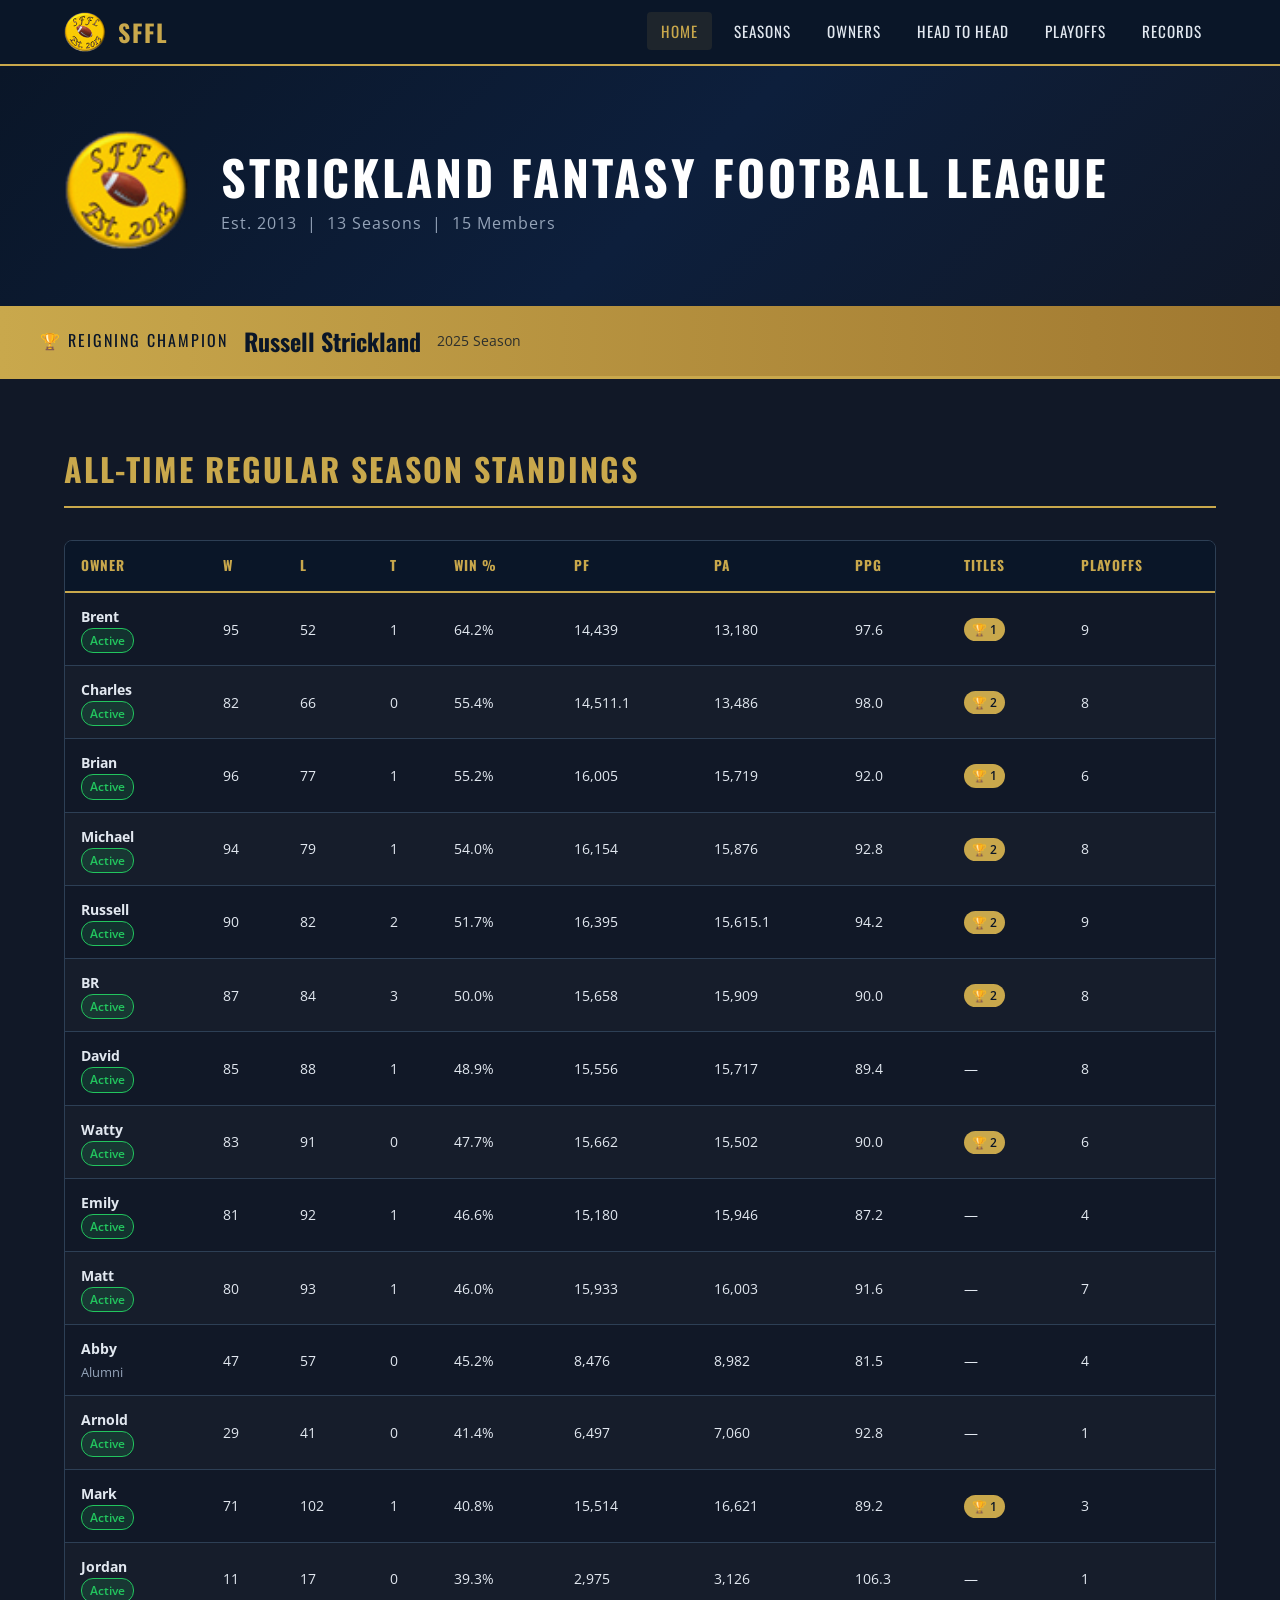
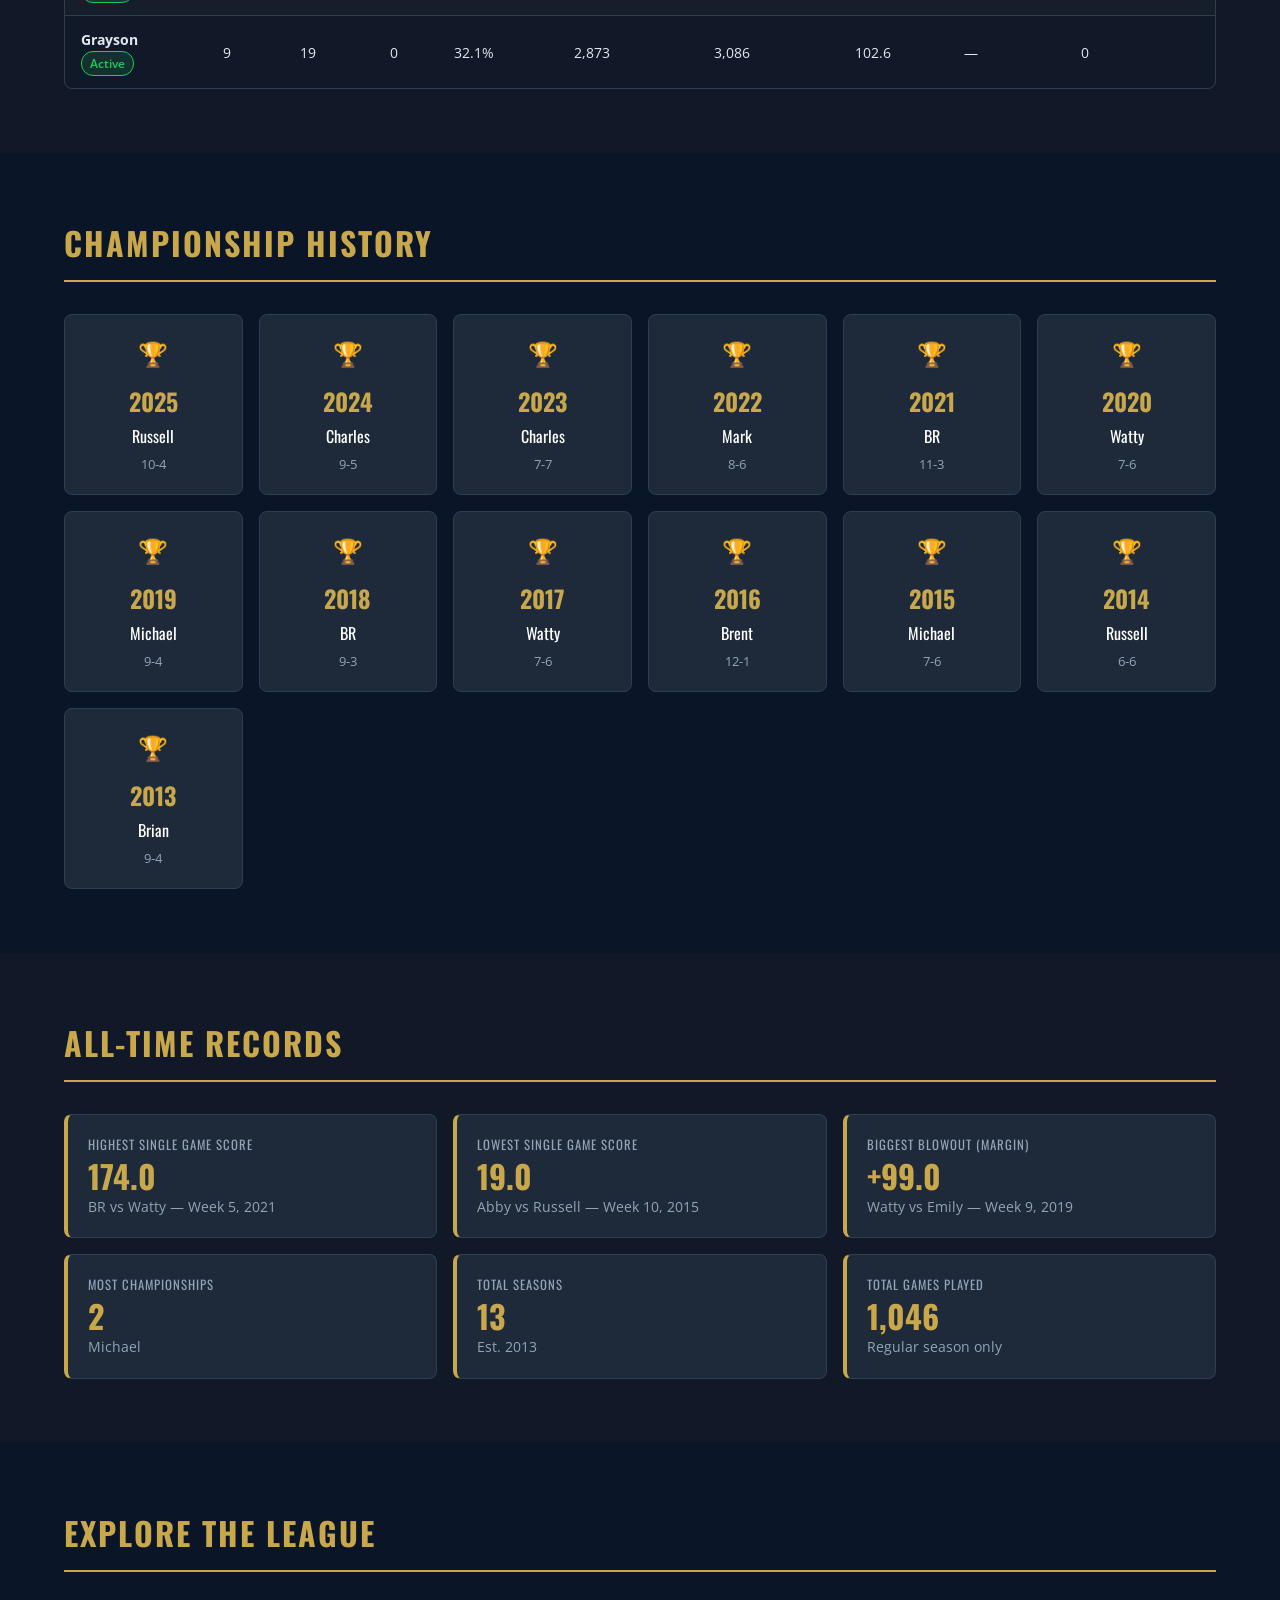
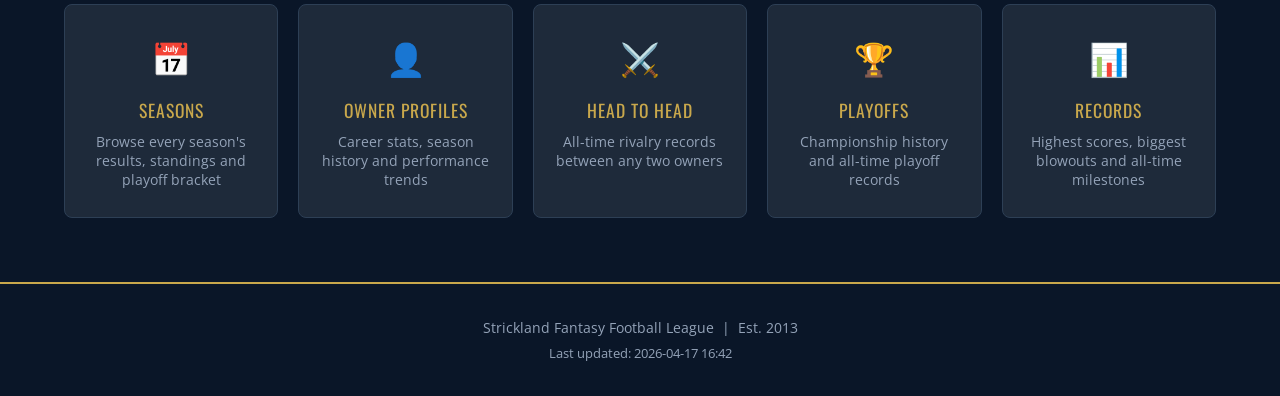
==== index.html @ 523ac40e "Add homepage HTML, CSS and JavaScript" ====
<!DOCTYPE html>
<html lang="en">
<head>
  <meta charset="UTF-8" />
  <meta name="viewport" content="width=device-width, initial-scale=1.0" />
  <title>SFFL | Strickland Fantasy Football League</title>
  <link rel="stylesheet" href="assets/css/style.css" />
  <link href="https://fonts.googleapis.com/css2?family=Oswald:wght@400;500;600;700&family=Open+Sans:wght@400;600&display=swap" rel="stylesheet" />
</head>
<body>

  <!-- NAVIGATION -->
  <nav class="navbar">
    <div class="nav-container">
      <div class="nav-brand">
        <img src="assets/logo.png" alt="SFFL Logo" class="nav-logo" />
        <span class="nav-title">SFFL</span>
      </div>
      <ul class="nav-links">
        <li><a href="index.html" class="active">Home</a></li>
        <li><a href="seasons.html">Seasons</a></li>
        <li><a href="owners.html">Owners</a></li>
        <li><a href="head-to-head.html">Head to Head</a></li>
        <li><a href="playoffs.html">Playoffs</a></li>
        <li><a href="records.html">Records</a></li>
      </ul>
    </div>
  </nav>

  <!-- HERO -->
  <section class="hero">
    <div class="hero-container">
      <div class="hero-logo">
        <img src="assets/logo.png" alt="SFFL Logo" />
      </div>
      <div class="hero-text">
        <h1>Strickland Fantasy Football League</h1>
        <p class="hero-subtitle">Est. 2013 &nbsp;|&nbsp; 13 Seasons &nbsp;|&nbsp; 15 Members</p>
      </div>
    </div>
    <div class="champion-banner">
      <div class="champion-inner">
        <span class="champion-label">🏆 Reigning Champion</span>
        <span class="champion-name">Russell Strickland</span>
        <span class="champion-season">2025 Season</span>
      </div>
    </div>
  </section>

  <!-- ALL TIME STANDINGS -->
  <section class="section">
    <div class="container">
      <h2 class="section-title">All-Time Regular Season Standings</h2>
      <div class="table-wrapper">
        <table class="data-table" id="standings-table">
          <thead>
            <tr>
              <th>Owner</th>
              <th>W</th>
              <th>L</th>
              <th>T</th>
              <th>Win %</th>
              <th>PF</th>
              <th>PA</th>
              <th>PPG</th>
              <th>Titles</th>
              <th>Playoffs</th>
            </tr>
          </thead>
          <tbody id="standings-body">
            <!-- Filled by JavaScript -->
          </tbody>
        </table>
      </div>
    </div>
  </section>

  <!-- CHAMPIONSHIP HISTORY -->
  <section class="section section-dark">
    <div class="container">
      <h2 class="section-title">Championship History</h2>
      <div class="championship-grid" id="championship-grid">
        <!-- Filled by JavaScript -->
      </div>
    </div>
  </section>

  <!-- ALL TIME RECORDS -->
  <section class="section">
    <div class="container">
      <h2 class="section-title">All-Time Records</h2>
      <div class="records-strip" id="records-strip">
        <!-- Filled by JavaScript -->
      </div>
    </div>
  </section>

  <!-- NAV CARDS -->
  <section class="section section-dark">
    <div class="container">
      <h2 class="section-title">Explore the League</h2>
      <div class="nav-cards">
        <a href="seasons.html" class="nav-card">
          <div class="nav-card-icon">📅</div>
          <div class="nav-card-title">Seasons</div>
          <div class="nav-card-desc">Browse every season's results, standings and playoff bracket</div>
        </a>
        <a href="owners.html" class="nav-card">
          <div class="nav-card-icon">👤</div>
          <div class="nav-card-title">Owner Profiles</div>
          <div class="nav-card-desc">Career stats, season history and performance trends</div>
        </a>
        <a href="head-to-head.html" class="nav-card">
          <div class="nav-card-icon">⚔️</div>
          <div class="nav-card-title">Head to Head</div>
          <div class="nav-card-desc">All-time rivalry records between any two owners</div>
        </a>
        <a href="playoffs.html" class="nav-card">
          <div class="nav-card-icon">🏆</div>
          <div class="nav-card-title">Playoffs</div>
          <div class="nav-card-desc">Championship history and all-time playoff records</div>
        </a>
        <a href="records.html" class="nav-card">
          <div class="nav-card-icon">📊</div>
          <div class="nav-card-title">Records</div>
          <div class="nav-card-desc">Highest scores, biggest blowouts and all-time milestones</div>
        </a>
      </div>
    </div>
  </section>

  <!-- FOOTER -->
  <footer class="footer">
    <div class="container">
      <p>Strickland Fantasy Football League &nbsp;|&nbsp; Est. 2013</p>
      <p class="footer-sub">Last updated: <span id="last-updated"></span></p>
    </div>
  </footer>

  <script src="assets/js/data.js"></script>
  <script src="assets/js/index.js"></script>

</body>
</html>
---- assets/css/style.css ----
/* ============================================================
   SFFL - Main Stylesheet
   ============================================================ */

/* RESET & BASE */
* {
  margin: 0;
  padding: 0;
  box-sizing: border-box;
}

:root {
  --primary: #0a1628;
  --secondary: #c9a84c;
  --accent: #ffffff;
  --background: #111827;
  --card: #1e2a3a;
  --text: #e2e8f0;
  --text-muted: #94a3b8;
  --border: #2d3f55;
  --success: #22c55e;
  --danger: #ef4444;
}

html {
  scroll-behavior: smooth;
}

body {
  background-color: var(--background);
  color: var(--text);
  font-family: 'Open Sans', sans-serif;
  font-size: 16px;
  line-height: 1.6;
}

h1, h2, h3, h4 {
  font-family: 'Oswald', sans-serif;
  letter-spacing: 0.5px;
}

a {
  color: var(--secondary);
  text-decoration: none;
  transition: color 0.2s;
}

a:hover {
  color: var(--accent);
}

/* ============================================================
   LAYOUT
   ============================================================ */

.container {
  max-width: 1200px;
  margin: 0 auto;
  padding: 0 24px;
}

.section {
  padding: 64px 0;
}

.section-dark {
  background-color: var(--primary);
}

.section-title {
  font-size: 2rem;
  color: var(--secondary);
  text-transform: uppercase;
  letter-spacing: 2px;
  margin-bottom: 32px;
  padding-bottom: 12px;
  border-bottom: 2px solid var(--secondary);
}

/* ============================================================
   NAVBAR
   ============================================================ */

.navbar {
  background-color: var(--primary);
  border-bottom: 2px solid var(--secondary);
  position: sticky;
  top: 0;
  z-index: 100;
}

.nav-container {
  max-width: 1200px;
  margin: 0 auto;
  padding: 0 24px;
  display: flex;
  align-items: center;
  justify-content: space-between;
  height: 64px;
}

.nav-brand {
  display: flex;
  align-items: center;
  gap: 12px;
}

.nav-logo {
  height: 40px;
  width: auto;
}

.nav-title {
  font-family: 'Oswald', sans-serif;
  font-size: 1.5rem;
  font-weight: 700;
  color: var(--secondary);
  letter-spacing: 2px;
}

.nav-links {
  display: flex;
  list-style: none;
  gap: 8px;
}

.nav-links a {
  color: var(--text);
  font-family: 'Oswald', sans-serif;
  font-size: 0.95rem;
  letter-spacing: 1px;
  text-transform: uppercase;
  padding: 8px 14px;
  border-radius: 4px;
  transition: all 0.2s;
}

.nav-links a:hover,
.nav-links a.active {
  color: var(--secondary);
  background-color: rgba(201, 168, 76, 0.1);
}

/* ============================================================
   HERO
   ============================================================ */

.hero {
  background: linear-gradient(135deg, var(--primary) 0%, #0d1f3c 50%, #111827 100%);
  border-bottom: 3px solid var(--secondary);
  padding: 64px 0 0 0;
}

.hero-container {
  max-width: 1200px;
  margin: 0 auto;
  padding: 0 24px 48px;
  display: flex;
  align-items: center;
  gap: 32px;
}

.hero-logo img {
  height: 120px;
  width: auto;
}

.hero-text h1 {
  font-size: 3rem;
  color: var(--accent);
  text-transform: uppercase;
  letter-spacing: 3px;
  line-height: 1.1;
}

.hero-subtitle {
  color: var(--text-muted);
  font-size: 1rem;
  margin-top: 8px;
  letter-spacing: 1px;
}

.champion-banner {
  background: linear-gradient(90deg, var(--secondary) 0%, #a07830 100%);
  padding: 16px 24px;
}

.champion-inner {
  max-width: 1200px;
  margin: 0 auto;
  display: flex;
  align-items: center;
  gap: 16px;
}

.champion-label {
  font-family: 'Oswald', sans-serif;
  font-size: 1rem;
  color: var(--primary);
  text-transform: uppercase;
  letter-spacing: 2px;
}

.champion-name {
  font-family: 'Oswald', sans-serif;
  font-size: 1.5rem;
  font-weight: 700;
  color: var(--primary);
}

.champion-season {
  font-family: 'Open Sans', sans-serif;
  font-size: 0.9rem;
  color: var(--primary);
  opacity: 0.8;
}

/* ============================================================
   TABLES
   ============================================================ */

.table-wrapper {
  overflow-x: auto;
  border-radius: 8px;
  border: 1px solid var(--border);
}

.data-table {
  width: 100%;
  border-collapse: collapse;
  font-size: 0.9rem;
}

.data-table thead {
  background-color: var(--primary);
}

.data-table thead th {
  padding: 14px 16px;
  text-align: left;
  font-family: 'Oswald', sans-serif;
  font-size: 0.85rem;
  text-transform: uppercase;
  letter-spacing: 1px;
  color: var(--secondary);
  border-bottom: 2px solid var(--secondary);
  white-space: nowrap;
}

.data-table tbody tr {
  border-bottom: 1px solid var(--border);
  transition: background-color 0.15s;
}

.data-table tbody tr:hover {
  background-color: rgba(201, 168, 76, 0.05);
}

.data-table tbody tr:last-child {
  border-bottom: none;
}

.data-table tbody td {
  padding: 12px 16px;
  color: var(--text);
}

.data-table tbody tr:nth-child(even) {
  background-color: rgba(255, 255, 255, 0.02);
}

.badge {
  display: inline-block;
  padding: 2px 8px;
  border-radius: 12px;
  font-size: 0.75rem;
  font-weight: 600;
}

.badge-gold {
  background-color: var(--secondary);
  color: var(--primary);
}

.badge-active {
  background-color: rgba(34, 197, 94, 0.15);
  color: #22c55e;
  border: 1px solid #22c55e;
}

/* ============================================================
   CHAMPIONSHIP GRID
   ============================================================ */

.championship-grid {
  display: grid;
  grid-template-columns: repeat(auto-fill, minmax(160px, 1fr));
  gap: 16px;
}

.championship-card {
  background-color: var(--card);
  border: 1px solid var(--border);
  border-radius: 8px;
  padding: 20px 16px;
  text-align: center;
  transition: transform 0.2s, border-color 0.2s;
}

.championship-card:hover {
  transform: translateY(-2px);
  border-color: var(--secondary);
}

.championship-year {
  font-family: 'Oswald', sans-serif;
  font-size: 1.5rem;
  color: var(--secondary);
  font-weight: 700;
}

.championship-winner {
  font-family: 'Oswald', sans-serif;
  font-size: 1rem;
  color: var(--accent);
  margin-top: 4px;
}

.championship-record {
  font-size: 0.8rem;
  color: var(--text-muted);
  margin-top: 4px;
}

.championship-trophy {
  font-size: 1.5rem;
  margin-bottom: 8px;
}

/* ============================================================
   RECORDS STRIP
   ============================================================ */

.records-strip {
  display: grid;
  grid-template-columns: repeat(auto-fill, minmax(280px, 1fr));
  gap: 16px;
}

.record-card {
  background-color: var(--card);
  border: 1px solid var(--border);
  border-left: 4px solid var(--secondary);
  border-radius: 8px;
  padding: 20px;
}

.record-label {
  font-family: 'Oswald', sans-serif;
  font-size: 0.8rem;
  text-transform: uppercase;
  letter-spacing: 1px;
  color: var(--text-muted);
  margin-bottom: 4px;
}

.record-value {
  font-family: 'Oswald', sans-serif;
  font-size: 2rem;
  color: var(--secondary);
  font-weight: 700;
  line-height: 1;
}

.record-detail {
  font-size: 0.85rem;
  color: var(--text-muted);
  margin-top: 4px;
}

/* ============================================================
   NAV CARDS
   ============================================================ */

.nav-cards {
  display: grid;
  grid-template-columns: repeat(auto-fill, minmax(200px, 1fr));
  gap: 20px;
}

.nav-card {
  background-color: var(--card);
  border: 1px solid var(--border);
  border-radius: 8px;
  padding: 28px 20px;
  text-align: center;
  color: var(--text);
  transition: all 0.2s;
  display: block;
}

.nav-card:hover {
  border-color: var(--secondary);
  transform: translateY(-3px);
  background-color: rgba(201, 168, 76, 0.05);
  color: var(--text);
}

.nav-card-icon {
  font-size: 2rem;
  margin-bottom: 12px;
}

.nav-card-title {
  font-family: 'Oswald', sans-serif;
  font-size: 1.1rem;
  text-transform: uppercase;
  letter-spacing: 1px;
  color: var(--secondary);
  margin-bottom: 8px;
}

.nav-card-desc {
  font-size: 0.85rem;
  color: var(--text-muted);
  line-height: 1.4;
}

/* ============================================================
   FOOTER
   ============================================================ */

.footer {
  background-color: var(--primary);
  border-top: 2px solid var(--secondary);
  padding: 32px 0;
  text-align: center;
}

.footer p {
  color: var(--text-muted);
  font-size: 0.9rem;
}

.footer-sub {
  margin-top: 4px;
  font-size: 0.8rem !important;
}

/* ============================================================
   RESPONSIVE
   ============================================================ */
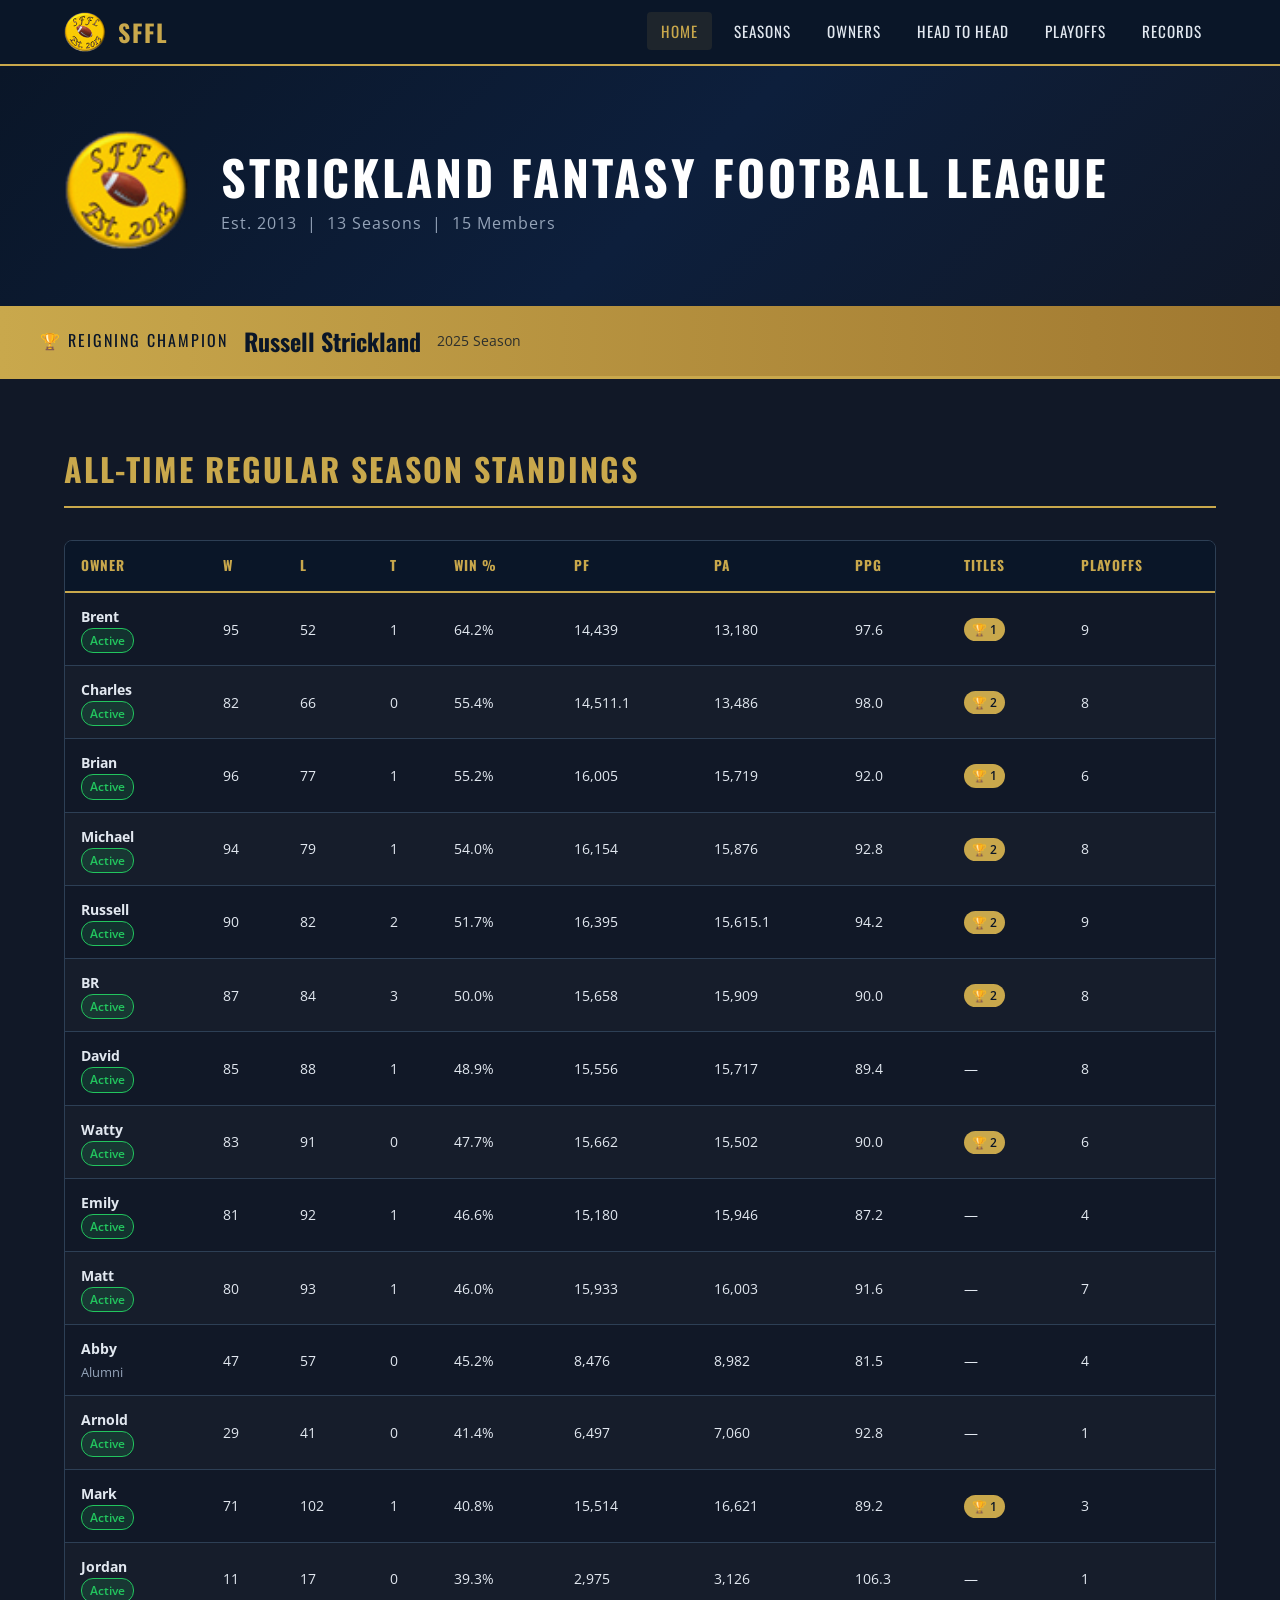
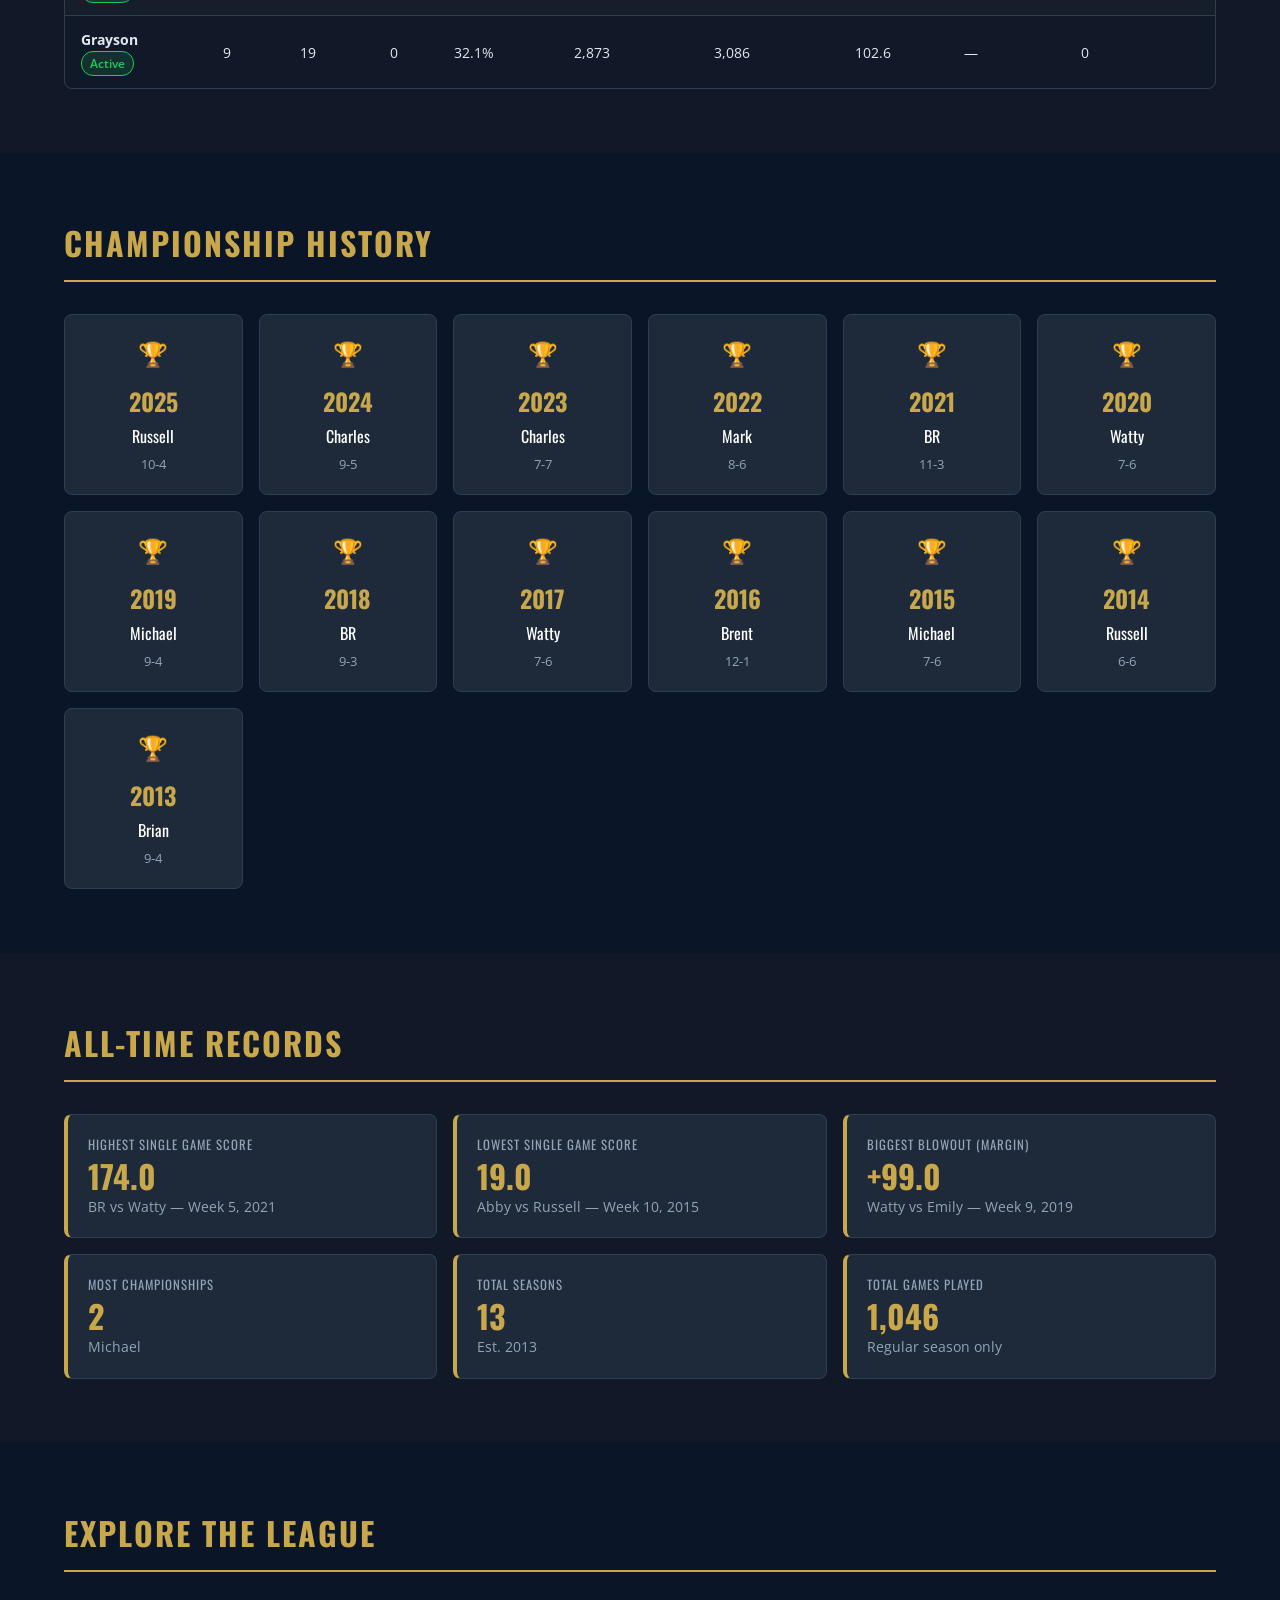
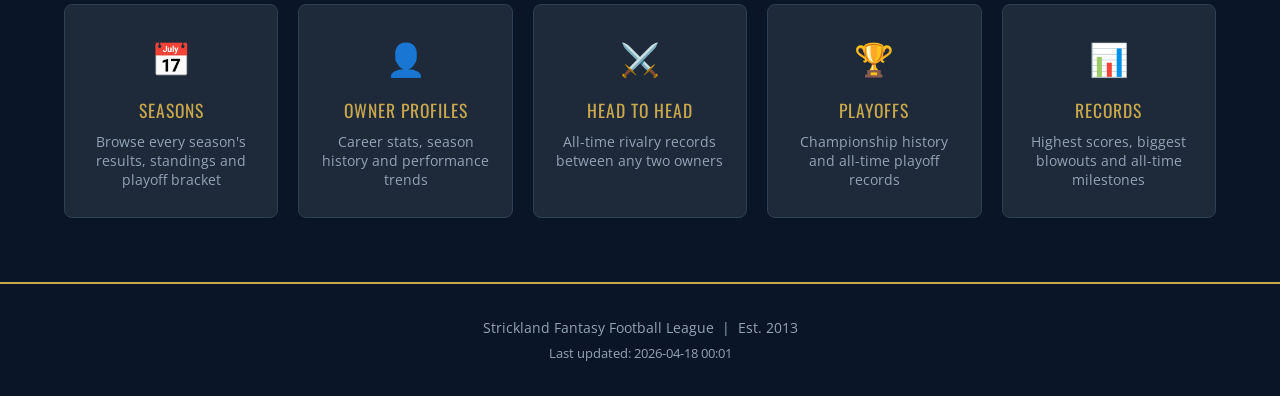
==== commit f346668b: "Complete mobile responsiveness overhaul - Add hamburger menu to all 6 pages (toggles open/closed on " ====
--- a/index.html
+++ b/index.html
@@ -16,7 +16,10 @@
         <img src="assets/logo.png" alt="SFFL Logo" class="nav-logo" />
         <span class="nav-title">SFFL</span>
       </div>
-      <ul class="nav-links">
+      <button class="nav-hamburger" id="nav-hamburger" aria-label="Toggle navigation">
+        <span></span><span></span><span></span>
+      </button>
+      <ul class="nav-links" id="nav-links">
         <li><a href="index.html" class="active">Home</a></li>
         <li><a href="seasons.html">Seasons</a></li>
         <li><a href="owners.html">Owners</a></li>
@@ -139,6 +142,16 @@
 
   <script src="assets/js/data.js"></script>
   <script src="assets/js/index.js"></script>
+  <script>
+    (function() {
+      var btn = document.getElementById('nav-hamburger');
+      var links = document.getElementById('nav-links');
+      btn.addEventListener('click', function() {
+        btn.classList.toggle('open');
+        links.classList.toggle('open');
+      });
+    })();
+  </script>
 
 </body>
 </html>
--- a/assets/css/style.css
+++ b/assets/css/style.css
@@ -448,5 +448,1212 @@
 }
 
 /* ============================================================
-   RESPONSIVE
-   ============================================================ */+   HAMBURGER MENU
+   ============================================================ */
+
+.nav-hamburger {
+  display: none;
+  flex-direction: column;
+  justify-content: center;
+  align-items: center;
+  gap: 5px;
+  cursor: pointer;
+  background: none;
+  border: none;
+  padding: 10px;
+  min-height: 44px;
+  min-width: 44px;
+}
+
+.nav-hamburger span {
+  display: block;
+  width: 22px;
+  height: 2px;
+  background-color: var(--secondary);
+  border-radius: 2px;
+  transition: all 0.3s;
+}
+
+.nav-hamburger.open span:nth-child(1) {
+  transform: translateY(7px) rotate(45deg);
+}
+
+.nav-hamburger.open span:nth-child(2) {
+  opacity: 0;
+}
+
+.nav-hamburger.open span:nth-child(3) {
+  transform: translateY(-7px) rotate(-45deg);
+}
+
+/* ============================================================
+   PAGE HEADER
+   ============================================================ */
+
+.page-header {
+  background: linear-gradient(135deg, var(--primary) 0%, #0d1f3c 100%);
+  border-bottom: 3px solid var(--secondary);
+  padding: 48px 0;
+}
+
+.page-title {
+  font-size: 2.5rem;
+  color: var(--accent);
+  text-transform: uppercase;
+  letter-spacing: 3px;
+}
+
+.page-subtitle {
+  color: var(--text-muted);
+  margin-top: 8px;
+  font-size: 1rem;
+}
+
+.season-selector {
+  margin-top: 24px;
+  display: flex;
+  align-items: center;
+  gap: 16px;
+}
+
+.selector-label {
+  font-family: 'Oswald', sans-serif;
+  font-size: 0.9rem;
+  text-transform: uppercase;
+  letter-spacing: 1px;
+  color: var(--text-muted);
+}
+
+.selector-dropdown {
+  background-color: var(--card);
+  color: var(--text);
+  border: 1px solid var(--border);
+  border-radius: 6px;
+  padding: 10px 16px;
+  font-family: 'Oswald', sans-serif;
+  font-size: 1rem;
+  letter-spacing: 1px;
+  cursor: pointer;
+  outline: none;
+  transition: border-color 0.2s;
+}
+
+.selector-dropdown:hover,
+.selector-dropdown:focus {
+  border-color: var(--secondary);
+}
+
+.selector-small {
+  font-size: 0.9rem;
+  padding: 8px 12px;
+}
+
+.week-selector-row {
+  display: flex;
+  align-items: center;
+  gap: 16px;
+  margin-bottom: 24px;
+}
+
+/* ============================================================
+   SEASON CHAMPION CARD
+   ============================================================ */
+
+.season-champion-card {
+  background: linear-gradient(135deg, var(--card) 0%, #162032 100%);
+  border: 2px solid var(--secondary);
+  border-radius: 12px;
+  padding: 40px;
+  text-align: center;
+}
+
+.season-champion-trophy {
+  font-size: 3rem;
+  margin-bottom: 12px;
+}
+
+.season-champion-label {
+  font-family: 'Oswald', sans-serif;
+  font-size: 0.9rem;
+  text-transform: uppercase;
+  letter-spacing: 2px;
+  color: var(--text-muted);
+}
+
+.season-champion-name {
+  font-family: 'Oswald', sans-serif;
+  font-size: 3rem;
+  color: var(--secondary);
+  font-weight: 700;
+  line-height: 1.1;
+  margin-top: 8px;
+}
+
+.season-champion-record {
+  font-size: 1rem;
+  color: var(--text-muted);
+  margin-top: 8px;
+}
+
+.season-champion-pts {
+  font-family: 'Oswald', sans-serif;
+  font-size: 1.2rem;
+  color: var(--accent);
+  margin-top: 4px;
+}
+
+/* ============================================================
+   PLAYOFF RESULTS
+   ============================================================ */
+
+.playoff-round {
+  margin-bottom: 32px;
+}
+
+.playoff-round-title {
+  font-family: 'Oswald', sans-serif;
+  font-size: 1.2rem;
+  text-transform: uppercase;
+  letter-spacing: 2px;
+  color: var(--secondary);
+  margin-bottom: 16px;
+  padding-bottom: 8px;
+  border-bottom: 1px solid var(--border);
+}
+
+.playoff-matchups {
+  display: grid;
+  grid-template-columns: repeat(auto-fill, minmax(320px, 1fr));
+  gap: 12px;
+}
+
+.playoff-matchup {
+  background-color: var(--card);
+  border: 1px solid var(--border);
+  border-radius: 8px;
+  overflow: hidden;
+}
+
+.playoff-team {
+  display: flex;
+  justify-content: space-between;
+  align-items: center;
+  padding: 12px 16px;
+  border-bottom: 1px solid var(--border);
+}
+
+.playoff-team:last-child {
+  border-bottom: none;
+}
+
+.playoff-team.winner {
+  background-color: rgba(201, 168, 76, 0.08);
+}
+
+.playoff-team-name {
+  font-family: 'Oswald', sans-serif;
+  font-size: 1rem;
+  color: var(--text);
+}
+
+.playoff-team.winner .playoff-team-name {
+  color: var(--secondary);
+}
+
+.playoff-team-score {
+  font-family: 'Oswald', sans-serif;
+  font-size: 1.2rem;
+  font-weight: 700;
+  color: var(--text);
+}
+
+.playoff-team.winner .playoff-team-score {
+  color: var(--secondary);
+}
+
+.playoff-win-badge {
+  font-size: 0.7rem;
+  color: var(--secondary);
+  margin-left: 8px;
+}
+
+/* ============================================================
+   WEEK BY WEEK MATCHUPS
+   ============================================================ */
+
+.matchups-grid {
+  display: grid;
+  grid-template-columns: repeat(auto-fill, minmax(320px, 1fr));
+  gap: 16px;
+}
+
+.matchup-card {
+  background-color: var(--card);
+  border: 1px solid var(--border);
+  border-radius: 8px;
+  overflow: hidden;
+}
+
+.matchup-team {
+  display: flex;
+  justify-content: space-between;
+  align-items: center;
+  padding: 14px 16px;
+  border-bottom: 1px solid var(--border);
+}
+
+.matchup-team:last-child {
+  border-bottom: none;
+}
+
+.matchup-team.winner {
+  background-color: rgba(201, 168, 76, 0.08);
+}
+
+.matchup-team-info {
+  display: flex;
+  flex-direction: column;
+}
+
+.matchup-team-name {
+  font-family: 'Oswald', sans-serif;
+  font-size: 1rem;
+  color: var(--text);
+}
+
+.matchup-team.winner .matchup-team-name {
+  color: var(--secondary);
+}
+
+.matchup-team-record {
+  font-size: 0.75rem;
+  color: var(--text-muted);
+  margin-top: 2px;
+}
+
+.matchup-score {
+  font-family: 'Oswald', sans-serif;
+  font-size: 1.3rem;
+  font-weight: 700;
+  color: var(--text);
+}
+
+.matchup-team.winner .matchup-score {
+  color: var(--secondary);
+}
+
+@media (max-width: 768px) {
+  .matchups-grid {
+    grid-template-columns: 1fr;
+  }
+
+  .playoff-matchups {
+    grid-template-columns: 1fr;
+  }
+
+  .season-champion-name {
+    font-size: 2rem;
+  }
+}
+
+/* ============================================================
+   OWNER CARDS
+   ============================================================ */
+
+.owner-cards-grid {
+  display: grid;
+  grid-template-columns: repeat(auto-fill, minmax(220px, 1fr));
+  gap: 20px;
+}
+
+.owner-card {
+  background-color: var(--card);
+  border: 1px solid var(--border);
+  border-radius: 10px;
+  padding: 24px 20px;
+  text-align: center;
+  cursor: pointer;
+  transition: all 0.2s;
+}
+
+.owner-card:hover {
+  border-color: var(--secondary);
+  transform: translateY(-3px);
+  background-color: rgba(201, 168, 76, 0.05);
+}
+
+.owner-card-initial {
+  width: 56px;
+  height: 56px;
+  border-radius: 50%;
+  background: linear-gradient(135deg, var(--secondary), #a07830);
+  display: flex;
+  align-items: center;
+  justify-content: center;
+  margin: 0 auto 12px;
+  font-family: 'Oswald', sans-serif;
+  font-size: 1.5rem;
+  font-weight: 700;
+  color: var(--primary);
+}
+
+.owner-card-name {
+  font-family: 'Oswald', sans-serif;
+  font-size: 1.2rem;
+  color: var(--accent);
+  text-transform: uppercase;
+  letter-spacing: 1px;
+}
+
+.owner-card-years {
+  font-size: 0.8rem;
+  color: var(--text-muted);
+  margin-top: 4px;
+}
+
+.owner-card-record {
+  font-family: 'Oswald', sans-serif;
+  font-size: 1rem;
+  color: var(--text);
+  margin-top: 8px;
+}
+
+.owner-card-badges {
+  margin-top: 10px;
+  display: flex;
+  gap: 6px;
+  justify-content: center;
+  flex-wrap: wrap;
+}
+
+/* ============================================================
+   OWNER PROFILE
+   ============================================================ */
+
+.back-btn {
+  background: none;
+  border: 1px solid var(--border);
+  color: var(--text-muted);
+  font-family: 'Oswald', sans-serif;
+  font-size: 0.9rem;
+  letter-spacing: 1px;
+  padding: 8px 16px;
+  border-radius: 6px;
+  cursor: pointer;
+  margin-bottom: 32px;
+  transition: all 0.2s;
+}
+
+.back-btn:hover {
+  border-color: var(--secondary);
+  color: var(--secondary);
+}
+
+.profile-header {
+  display: flex;
+  align-items: center;
+  gap: 24px;
+  margin-bottom: 40px;
+}
+
+.profile-initial {
+  width: 80px;
+  height: 80px;
+  border-radius: 50%;
+  background: linear-gradient(135deg, var(--secondary), #a07830);
+  display: flex;
+  align-items: center;
+  justify-content: center;
+  font-family: 'Oswald', sans-serif;
+  font-size: 2.2rem;
+  font-weight: 700;
+  color: var(--primary);
+  flex-shrink: 0;
+}
+
+.profile-info h2 {
+  font-size: 2.5rem;
+  color: var(--accent);
+  text-transform: uppercase;
+  letter-spacing: 2px;
+}
+
+.profile-info p {
+  color: var(--text-muted);
+  margin-top: 4px;
+}
+
+.profile-badges {
+  display: flex;
+  gap: 8px;
+  margin-top: 8px;
+  flex-wrap: wrap;
+}
+
+.stats-grid {
+  display: grid;
+  grid-template-columns: repeat(auto-fill, minmax(160px, 1fr));
+  gap: 16px;
+}
+
+.stat-card {
+  background-color: var(--card);
+  border: 1px solid var(--border);
+  border-left: 4px solid var(--secondary);
+  border-radius: 8px;
+  padding: 16px;
+}
+
+.stat-label {
+  font-size: 0.75rem;
+  text-transform: uppercase;
+  letter-spacing: 1px;
+  color: var(--text-muted);
+  margin-bottom: 4px;
+}
+
+.stat-value {
+  font-family: 'Oswald', sans-serif;
+  font-size: 1.8rem;
+  color: var(--secondary);
+  font-weight: 700;
+  line-height: 1;
+}
+
+.stat-sub {
+  font-size: 0.8rem;
+  color: var(--text-muted);
+  margin-top: 2px;
+}
+
+/* ============================================================
+   CHART
+   ============================================================ */
+
+.chart-wrapper {
+  background-color: var(--card);
+  border: 1px solid var(--border);
+  border-radius: 8px;
+  padding: 24px;
+  max-height: 400px;
+}
+
+/* ============================================================
+   RESPONSIVE OWNERS
+   ============================================================ */
+
+@media (max-width: 768px) {
+  .profile-header {
+    flex-direction: column;
+    text-align: center;
+  }
+
+  .profile-badges {
+    justify-content: center;
+  }
+
+  .stats-grid {
+    grid-template-columns: repeat(2, 1fr);
+  }
+}
+
+/* ============================================================
+   HEAD TO HEAD
+   ============================================================ */
+
+.h2h-selectors {
+  display: flex;
+  align-items: center;
+  gap: 24px;
+  margin-top: 24px;
+  flex-wrap: wrap;
+}
+
+.selector-group {
+  display: flex;
+  flex-direction: column;
+  gap: 8px;
+}
+
+.h2h-vs {
+  font-family: 'Oswald', sans-serif;
+  font-size: 1.5rem;
+  font-weight: 700;
+  color: var(--secondary);
+  letter-spacing: 3px;
+  padding-top: 24px;
+}
+
+.h2h-empty {
+  text-align: center;
+  padding: 80px 0;
+  color: var(--text-muted);
+}
+
+.h2h-empty-icon {
+  font-size: 3rem;
+  margin-bottom: 16px;
+}
+
+/* RIVALRY CARD */
+.rivalry-card {
+  background: linear-gradient(135deg, var(--card) 0%, #162032 100%);
+  border: 2px solid var(--secondary);
+  border-radius: 12px;
+  padding: 40px;
+}
+
+.rivalry-owners {
+  display: grid;
+  grid-template-columns: 1fr auto 1fr;
+  align-items: center;
+  gap: 24px;
+  margin-bottom: 32px;
+}
+
+.rivalry-owner {
+  text-align: center;
+}
+
+.rivalry-owner-initial {
+  width: 72px;
+  height: 72px;
+  border-radius: 50%;
+  background: linear-gradient(135deg, var(--secondary), #a07830);
+  display: flex;
+  align-items: center;
+  justify-content: center;
+  margin: 0 auto 12px;
+  font-family: 'Oswald', sans-serif;
+  font-size: 2rem;
+  font-weight: 700;
+  color: var(--primary);
+}
+
+.rivalry-owner-name {
+  font-family: 'Oswald', sans-serif;
+  font-size: 1.8rem;
+  color: var(--accent);
+  text-transform: uppercase;
+  letter-spacing: 2px;
+}
+
+.rivalry-owner-avg {
+  font-size: 0.9rem;
+  color: var(--text-muted);
+  margin-top: 4px;
+}
+
+.rivalry-divider {
+  font-family: 'Oswald', sans-serif;
+  font-size: 2rem;
+  color: var(--secondary);
+  font-weight: 700;
+}
+
+.rivalry-records {
+  display: grid;
+  grid-template-columns: repeat(3, 1fr);
+  gap: 16px;
+  border-top: 1px solid var(--border);
+  padding-top: 24px;
+}
+
+.rivalry-record-row {
+  text-align: center;
+  background-color: rgba(0,0,0,0.2);
+  border-radius: 8px;
+  padding: 16px;
+}
+
+.rivalry-record-type {
+  font-family: 'Oswald', sans-serif;
+  font-size: 0.8rem;
+  text-transform: uppercase;
+  letter-spacing: 1px;
+  color: var(--text-muted);
+  margin-bottom: 8px;
+}
+
+.rivalry-record-score {
+  font-family: 'Oswald', sans-serif;
+  font-size: 1.4rem;
+  color: var(--secondary);
+  font-weight: 700;
+}
+
+.rivalry-record-leader {
+  font-size: 0.8rem;
+  color: var(--text-muted);
+  margin-top: 4px;
+}
+
+.rivalry-best {
+  display: grid;
+  grid-template-columns: 1fr 1fr;
+  gap: 16px;
+  margin-top: 16px;
+}
+
+.rivalry-best-card {
+  background-color: rgba(0,0,0,0.2);
+  border-radius: 8px;
+  padding: 16px;
+  text-align: center;
+}
+
+.rivalry-best-label {
+  font-size: 0.75rem;
+  text-transform: uppercase;
+  letter-spacing: 1px;
+  color: var(--text-muted);
+  margin-bottom: 4px;
+}
+
+.rivalry-best-value {
+  font-family: 'Oswald', sans-serif;
+  font-size: 1.2rem;
+  color: var(--secondary);
+  font-weight: 700;
+}
+
+.rivalry-best-detail {
+  font-size: 0.8rem;
+  color: var(--text-muted);
+  margin-top: 2px;
+}
+
+/* TYPE BADGES */
+.type-badge {
+  display: inline-block;
+  padding: 2px 8px;
+  border-radius: 12px;
+  font-size: 0.75rem;
+  font-weight: 600;
+}
+
+.type-regular {
+  background: rgba(148,163,184,0.15);
+  color: var(--text-muted);
+  border: 1px solid var(--border);
+}
+
+.type-playoff {
+  background: rgba(201,168,76,0.15);
+  color: var(--secondary);
+  border: 1px solid var(--secondary);
+}
+
+@media (max-width: 768px) {
+  .rivalry-owners {
+    grid-template-columns: 1fr;
+    text-align: center;
+  }
+
+  .rivalry-records {
+    grid-template-columns: 1fr;
+  }
+
+  .rivalry-best {
+    grid-template-columns: 1fr;
+  }
+
+  .h2h-selectors {
+    flex-direction: column;
+    align-items: flex-start;
+  }
+
+  .h2h-vs {
+    padding-top: 0;
+  }
+}
+
+/* ============================================================
+   PLAYOFFS PAGE
+   ============================================================ */
+
+.subsection-title {
+  font-family: 'Oswald', sans-serif;
+  font-size: 1.3rem;
+  color: var(--secondary);
+  text-transform: uppercase;
+  letter-spacing: 2px;
+  margin-bottom: 20px;
+  padding-bottom: 8px;
+  border-bottom: 1px solid var(--border);
+}
+
+/* FOUNDING BROTHERS LEADERBOARD */
+.fb-leaderboard {
+  display: grid;
+  grid-template-columns: repeat(auto-fill, minmax(200px, 1fr));
+  gap: 16px;
+  margin-bottom: 16px;
+}
+
+.fb-leader-card {
+  background-color: var(--card);
+  border: 1px solid var(--border);
+  border-radius: 10px;
+  padding: 24px 20px;
+  text-align: center;
+  transition: all 0.2s;
+}
+
+.fb-leader-card:hover {
+  border-color: var(--secondary);
+}
+
+.fb-leader-card.top {
+  border-color: var(--secondary);
+  background: linear-gradient(135deg, var(--card), #162032);
+}
+
+.fb-leader-initial {
+  width: 52px;
+  height: 52px;
+  border-radius: 50%;
+  background: linear-gradient(135deg, var(--secondary), #a07830);
+  display: flex;
+  align-items: center;
+  justify-content: center;
+  margin: 0 auto 12px;
+  font-family: 'Oswald', sans-serif;
+  font-size: 1.4rem;
+  font-weight: 700;
+  color: var(--primary);
+}
+
+.fb-leader-name {
+  font-family: 'Oswald', sans-serif;
+  font-size: 1.2rem;
+  color: var(--accent);
+  text-transform: uppercase;
+  letter-spacing: 1px;
+}
+
+.fb-leader-wins {
+  font-family: 'Oswald', sans-serif;
+  font-size: 2.5rem;
+  color: var(--secondary);
+  font-weight: 700;
+  line-height: 1;
+  margin-top: 8px;
+}
+
+.fb-leader-label {
+  font-size: 0.8rem;
+  color: var(--text-muted);
+  margin-top: 4px;
+}
+
+/* FOUNDING BROTHERS SEASON */
+.fb-season-card {
+  background-color: var(--card);
+  border: 1px solid var(--border);
+  border-radius: 10px;
+  overflow: hidden;
+}
+
+.fb-season-winner {
+  background: linear-gradient(90deg, var(--secondary), #a07830);
+  padding: 16px 24px;
+  display: flex;
+  align-items: center;
+  gap: 12px;
+}
+
+.fb-season-winner-label {
+  font-family: 'Oswald', sans-serif;
+  font-size: 0.85rem;
+  text-transform: uppercase;
+  letter-spacing: 2px;
+  color: var(--primary);
+}
+
+.fb-season-winner-name {
+  font-family: 'Oswald', sans-serif;
+  font-size: 1.5rem;
+  font-weight: 700;
+  color: var(--primary);
+}
+
+.fb-season-standings {
+  padding: 0;
+}
+
+@media (max-width: 768px) {
+  .fb-leaderboard {
+    grid-template-columns: repeat(2, 1fr);
+  }
+}
+
+/* ============================================================
+   RECORDS PAGE
+   ============================================================ */
+
+.records-two-col {
+  display: grid;
+  grid-template-columns: 1fr 1fr;
+  gap: 32px;
+}
+
+.streaks-grid {
+  display: grid;
+  grid-template-columns: repeat(auto-fill, minmax(160px, 1fr));
+  gap: 12px;
+  margin-bottom: 16px;
+}
+
+.streak-card {
+  background-color: var(--card);
+  border: 1px solid var(--border);
+  border-radius: 8px;
+  padding: 16px;
+  text-align: center;
+}
+
+.streak-card.win {
+  border-left: 4px solid var(--success);
+}
+
+.streak-card.loss {
+  border-left: 4px solid var(--danger);
+}
+
+.streak-owner {
+  font-family: 'Oswald', sans-serif;
+  font-size: 1rem;
+  color: var(--accent);
+  text-transform: uppercase;
+  letter-spacing: 1px;
+}
+
+.streak-value {
+  font-family: 'Oswald', sans-serif;
+  font-size: 2rem;
+  font-weight: 700;
+  line-height: 1;
+  margin-top: 4px;
+}
+
+.streak-card.win .streak-value {
+  color: var(--success);
+}
+
+.streak-card.loss .streak-value {
+  color: var(--danger);
+}
+
+.streak-label {
+  font-size: 0.75rem;
+  color: var(--text-muted);
+  margin-top: 4px;
+}
+
+/* DIVISIONAL SUMMARY */
+.divisional-summary {
+  display: grid;
+  grid-template-columns: 1fr auto 1fr;
+  gap: 24px;
+  align-items: center;
+  background: linear-gradient(135deg, var(--card), #162032);
+  border: 2px solid var(--secondary);
+  border-radius: 12px;
+  padding: 32px;
+  text-align: center;
+}
+
+.div-summary-name {
+  font-family: 'Oswald', sans-serif;
+  font-size: 1.8rem;
+  color: var(--secondary);
+  text-transform: uppercase;
+  letter-spacing: 2px;
+}
+
+.div-summary-record {
+  font-family: 'Oswald', sans-serif;
+  font-size: 1.2rem;
+  color: var(--text);
+  margin-top: 4px;
+}
+
+.div-summary-pts {
+  font-size: 0.85rem;
+  color: var(--text-muted);
+  margin-top: 4px;
+}
+
+.div-summary-vs {
+  font-family: 'Oswald', sans-serif;
+  font-size: 2rem;
+  color: var(--secondary);
+  font-weight: 700;
+}
+
+@media (max-width: 768px) {
+  .records-two-col {
+    grid-template-columns: 1fr;
+  }
+
+  .divisional-summary {
+    grid-template-columns: 1fr;
+  }
+
+  .streaks-grid {
+    grid-template-columns: repeat(2, 1fr);
+  }
+}
+
+/* ============================================================
+   GLOBAL MOBILE — 768px
+   ============================================================ */
+
+@media (max-width: 768px) {
+  /* --- NAVBAR / HAMBURGER --- */
+  .navbar {
+    position: sticky;
+    overflow: visible;
+  }
+
+  .nav-hamburger {
+    display: flex;
+  }
+
+  .nav-links {
+    display: none;
+    flex-direction: column;
+    position: absolute;
+    top: 64px;
+    left: 0;
+    right: 0;
+    background-color: var(--primary);
+    border-bottom: 2px solid var(--secondary);
+    padding: 8px 0;
+    z-index: 99;
+    gap: 0;
+  }
+
+  .nav-links.open {
+    display: flex;
+  }
+
+  .nav-links li {
+    width: 100%;
+  }
+
+  .nav-links a {
+    display: flex;
+    align-items: center;
+    padding: 14px 24px;
+    min-height: 44px;
+    border-radius: 0;
+  }
+
+  /* --- HERO --- */
+  .hero-container {
+    flex-direction: column;
+    text-align: center;
+    padding: 28px 16px 28px;
+    gap: 16px;
+  }
+
+  .hero-text h1 {
+    font-size: 1.8rem;
+    letter-spacing: 1.5px;
+  }
+
+  .hero-logo img {
+    height: 80px;
+  }
+
+  /* --- CHAMPION BANNER --- */
+  .champion-inner {
+    flex-direction: column;
+    text-align: center;
+    gap: 4px;
+  }
+
+  /* --- SECTION / CONTAINER --- */
+  .section {
+    padding: 40px 0;
+  }
+
+  .container {
+    padding: 0 16px;
+  }
+
+  /* --- PAGE HEADER --- */
+  .page-header {
+    padding: 32px 0;
+  }
+
+  .page-title {
+    font-size: 1.8rem;
+    letter-spacing: 1.5px;
+  }
+
+  .section-title {
+    font-size: 1.5rem;
+    letter-spacing: 1px;
+  }
+
+  /* --- SELECTORS / DROPDOWNS --- */
+  .season-selector {
+    flex-direction: column;
+    align-items: flex-start;
+    gap: 8px;
+  }
+
+  .season-selector .selector-dropdown {
+    width: 100%;
+  }
+
+  .week-selector-row {
+    flex-direction: column;
+    align-items: flex-start;
+    gap: 8px;
+  }
+
+  .week-selector-row .selector-dropdown {
+    width: 100%;
+  }
+
+  .selector-dropdown {
+    min-height: 44px;
+  }
+
+  /* --- H2H SELECTORS --- */
+  .h2h-selectors {
+    flex-direction: column;
+    align-items: flex-start;
+    gap: 12px;
+  }
+
+  .selector-group {
+    width: 100%;
+  }
+
+  .selector-group .selector-dropdown {
+    width: 100%;
+  }
+
+  .h2h-vs {
+    padding-top: 0;
+  }
+
+  /* --- NAV CARDS --- */
+  .nav-cards {
+    grid-template-columns: repeat(2, 1fr);
+    gap: 12px;
+  }
+
+  .nav-card {
+    padding: 20px 14px;
+    min-height: 44px;
+  }
+
+  /* --- CHAMPIONSHIP GRID --- */
+  .championship-grid {
+    grid-template-columns: repeat(2, 1fr);
+  }
+
+  /* --- OWNER CARDS --- */
+  .owner-cards-grid {
+    grid-template-columns: repeat(2, 1fr);
+  }
+
+  /* --- SEASON CHAMPION --- */
+  .season-champion-card {
+    padding: 24px 16px;
+  }
+
+  .season-champion-name {
+    font-size: 1.8rem;
+  }
+
+  .season-champion-trophy {
+    font-size: 2rem;
+  }
+
+  /* --- RIVALRY CARD --- */
+  .rivalry-card {
+    padding: 24px 16px;
+  }
+
+  .rivalry-owner-name {
+    font-size: 1.3rem;
+  }
+
+  /* --- OWNER PROFILE --- */
+  .profile-info h2 {
+    font-size: 1.8rem;
+  }
+
+  .back-btn {
+    min-height: 44px;
+  }
+
+  /* --- DIVISIONAL SUMMARY --- */
+  .divisional-summary {
+    padding: 20px 16px;
+  }
+
+  .div-summary-name {
+    font-size: 1.3rem;
+  }
+
+  /* --- TABLE WRAPPER ensure scroll --- */
+  .table-wrapper {
+    -webkit-overflow-scrolling: touch;
+  }
+
+  .data-table thead th,
+  .data-table tbody td {
+    padding: 10px 12px;
+    font-size: 0.82rem;
+  }
+}
+
+/* ============================================================
+   SMALL PHONES — 480px
+   ============================================================ */
+
+@media (max-width: 480px) {
+  .nav-title {
+    font-size: 1.2rem;
+  }
+
+  .hero-text h1 {
+    font-size: 1.4rem;
+  }
+
+  .page-title {
+    font-size: 1.5rem;
+  }
+
+  .nav-cards {
+    grid-template-columns: 1fr;
+  }
+
+  .owner-cards-grid {
+    grid-template-columns: 1fr;
+  }
+
+  .championship-grid {
+    grid-template-columns: repeat(2, 1fr);
+  }
+
+  .stats-grid {
+    grid-template-columns: repeat(2, 1fr);
+  }
+
+  .rivalry-card {
+    padding: 16px 12px;
+  }
+
+  .season-champion-name {
+    font-size: 1.5rem;
+  }
+}
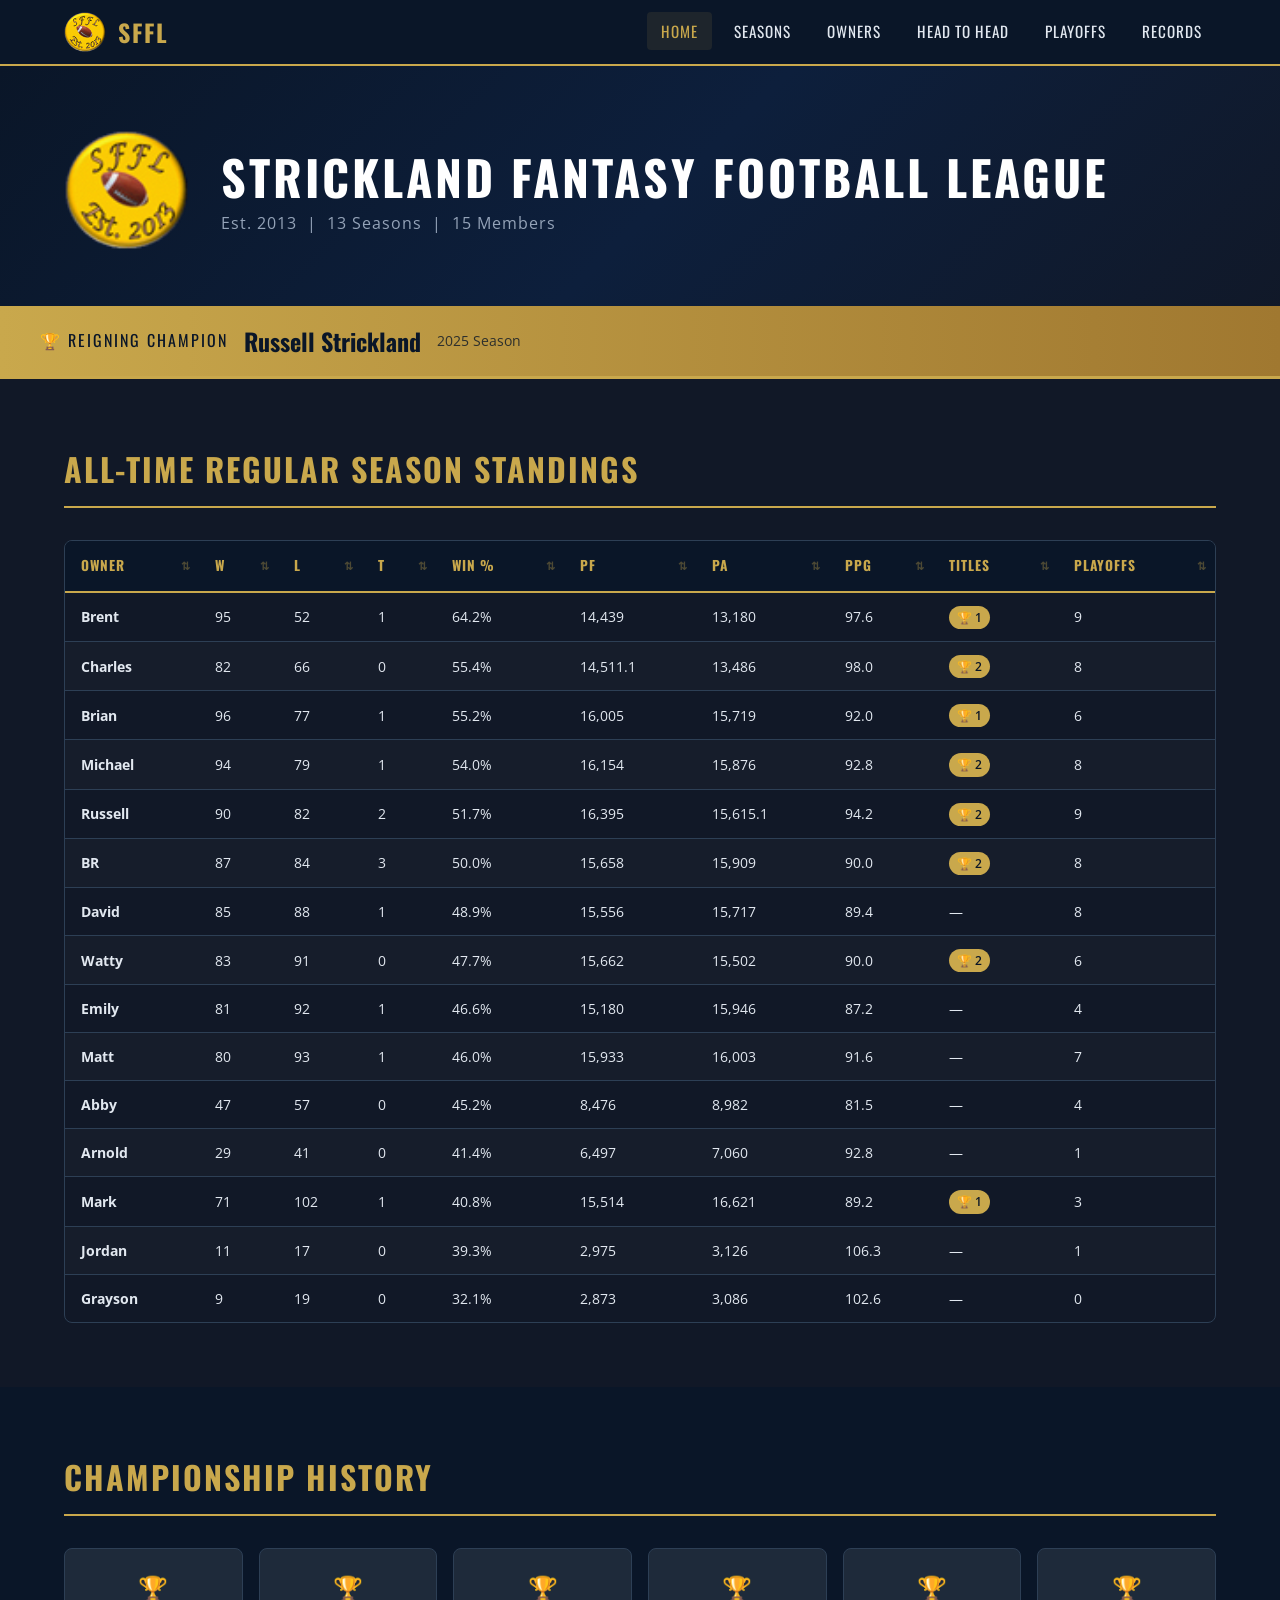
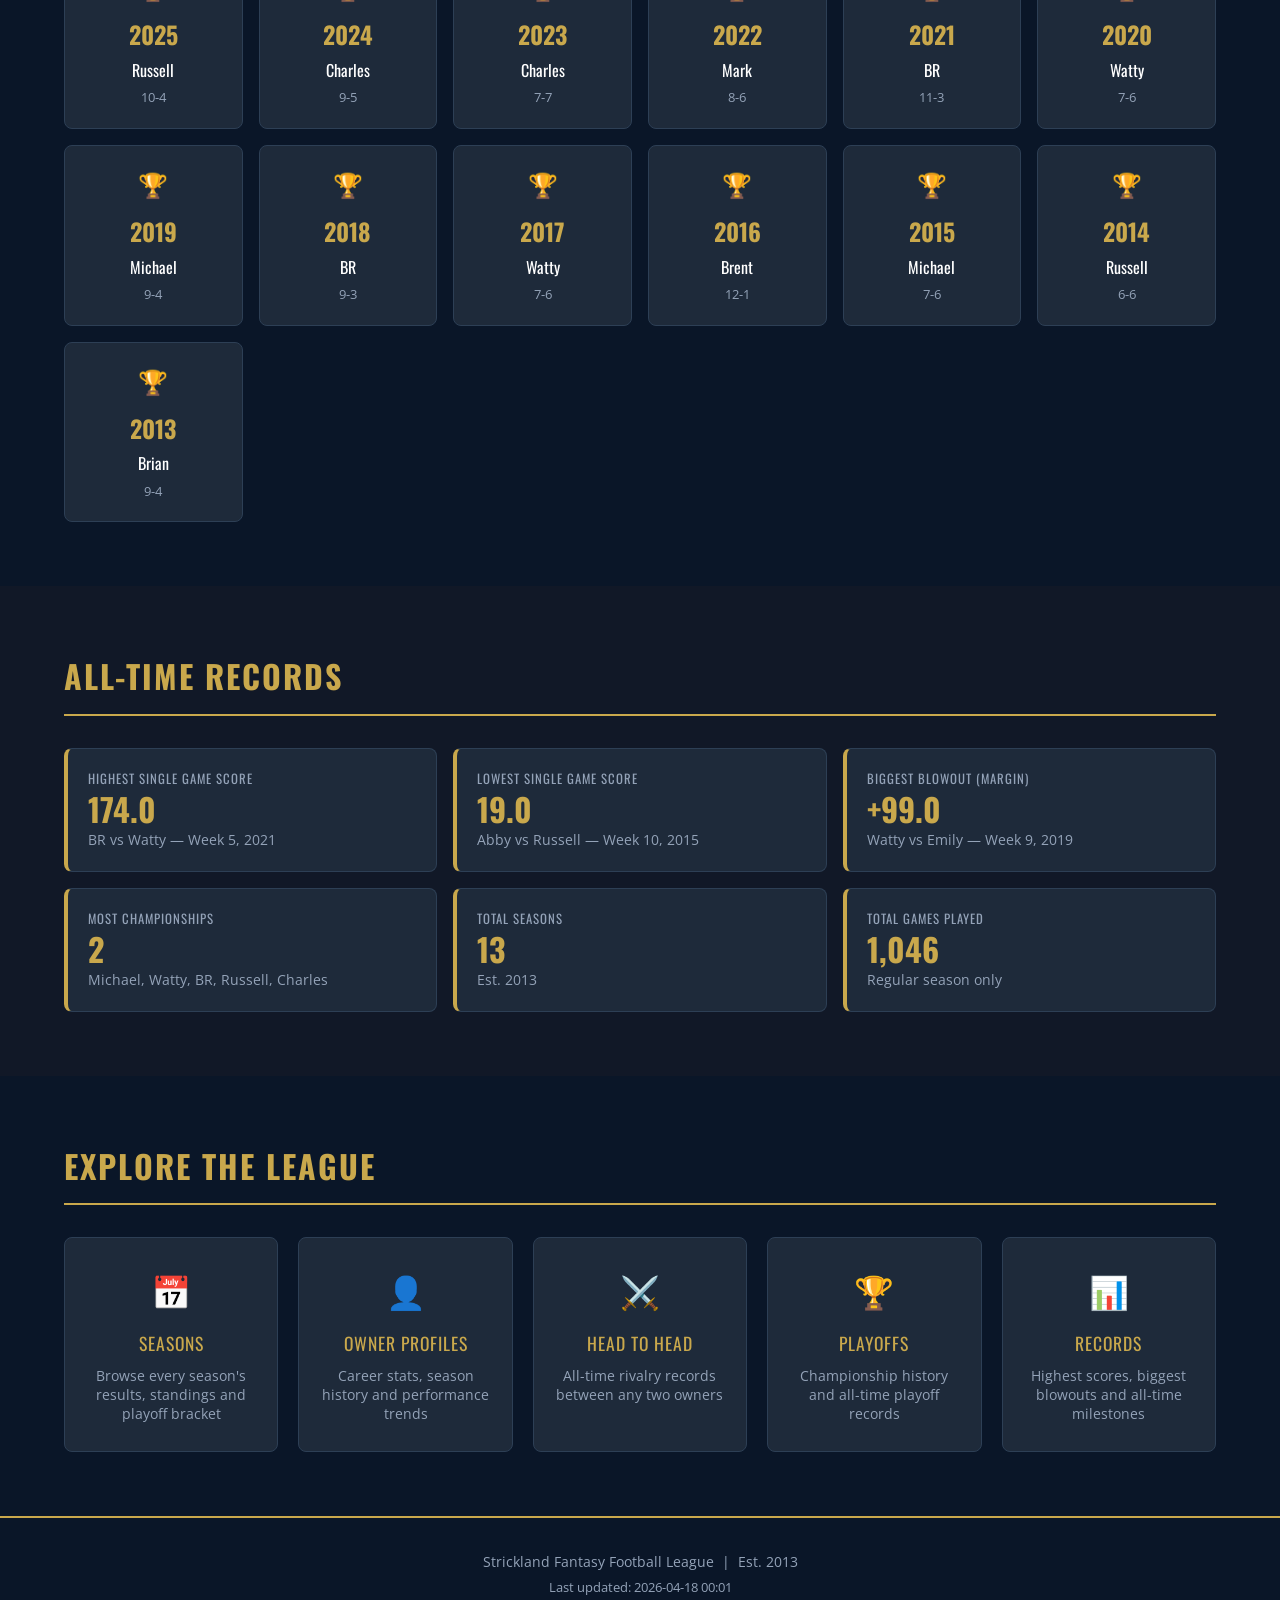
==== commit ce7af757: "Add sortable columns to all tables across all pages" ====
--- a/index.html
+++ b/index.html
@@ -141,6 +141,7 @@
   </footer>
 
   <script src="assets/js/data.js"></script>
+  <script src="assets/js/sort-table.js"></script>
   <script src="assets/js/index.js"></script>
   <script>
     (function() {
--- a/assets/css/style.css
+++ b/assets/css/style.css
@@ -267,6 +267,35 @@
 
 .data-table tbody tr:nth-child(even) {
   background-color: rgba(255, 255, 255, 0.02);
+}
+
+.th-sortable {
+  cursor: pointer;
+  user-select: none;
+  padding-right: 26px !important;
+  position: relative;
+}
+
+.th-sortable::after {
+  content: '⇅';
+  position: absolute;
+  right: 8px;
+  opacity: 0.35;
+  font-size: 0.7rem;
+  top: 50%;
+  transform: translateY(-50%);
+}
+
+.th-sort-asc::after {
+  content: '↑';
+  opacity: 1;
+  color: var(--secondary);
+}
+
+.th-sort-desc::after {
+  content: '↓';
+  opacity: 1;
+  color: var(--secondary);
 }
 
 .badge {
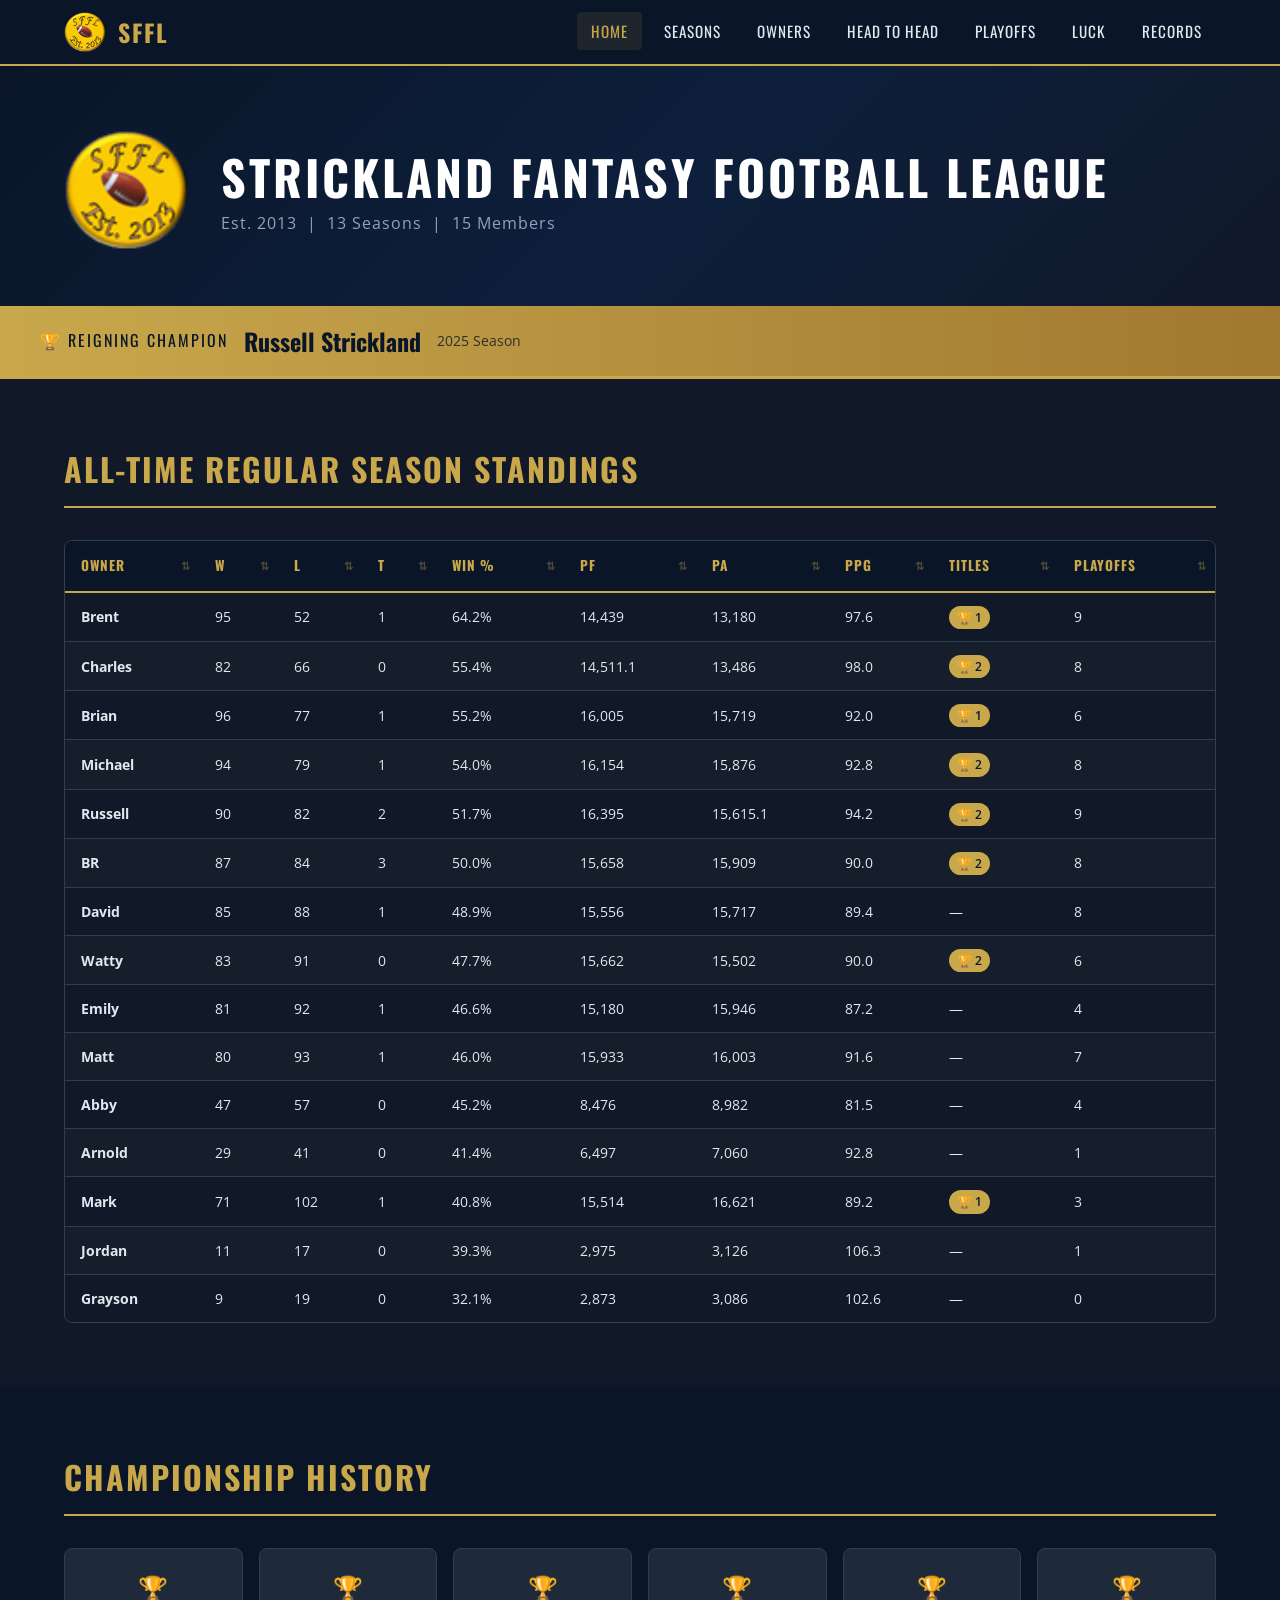
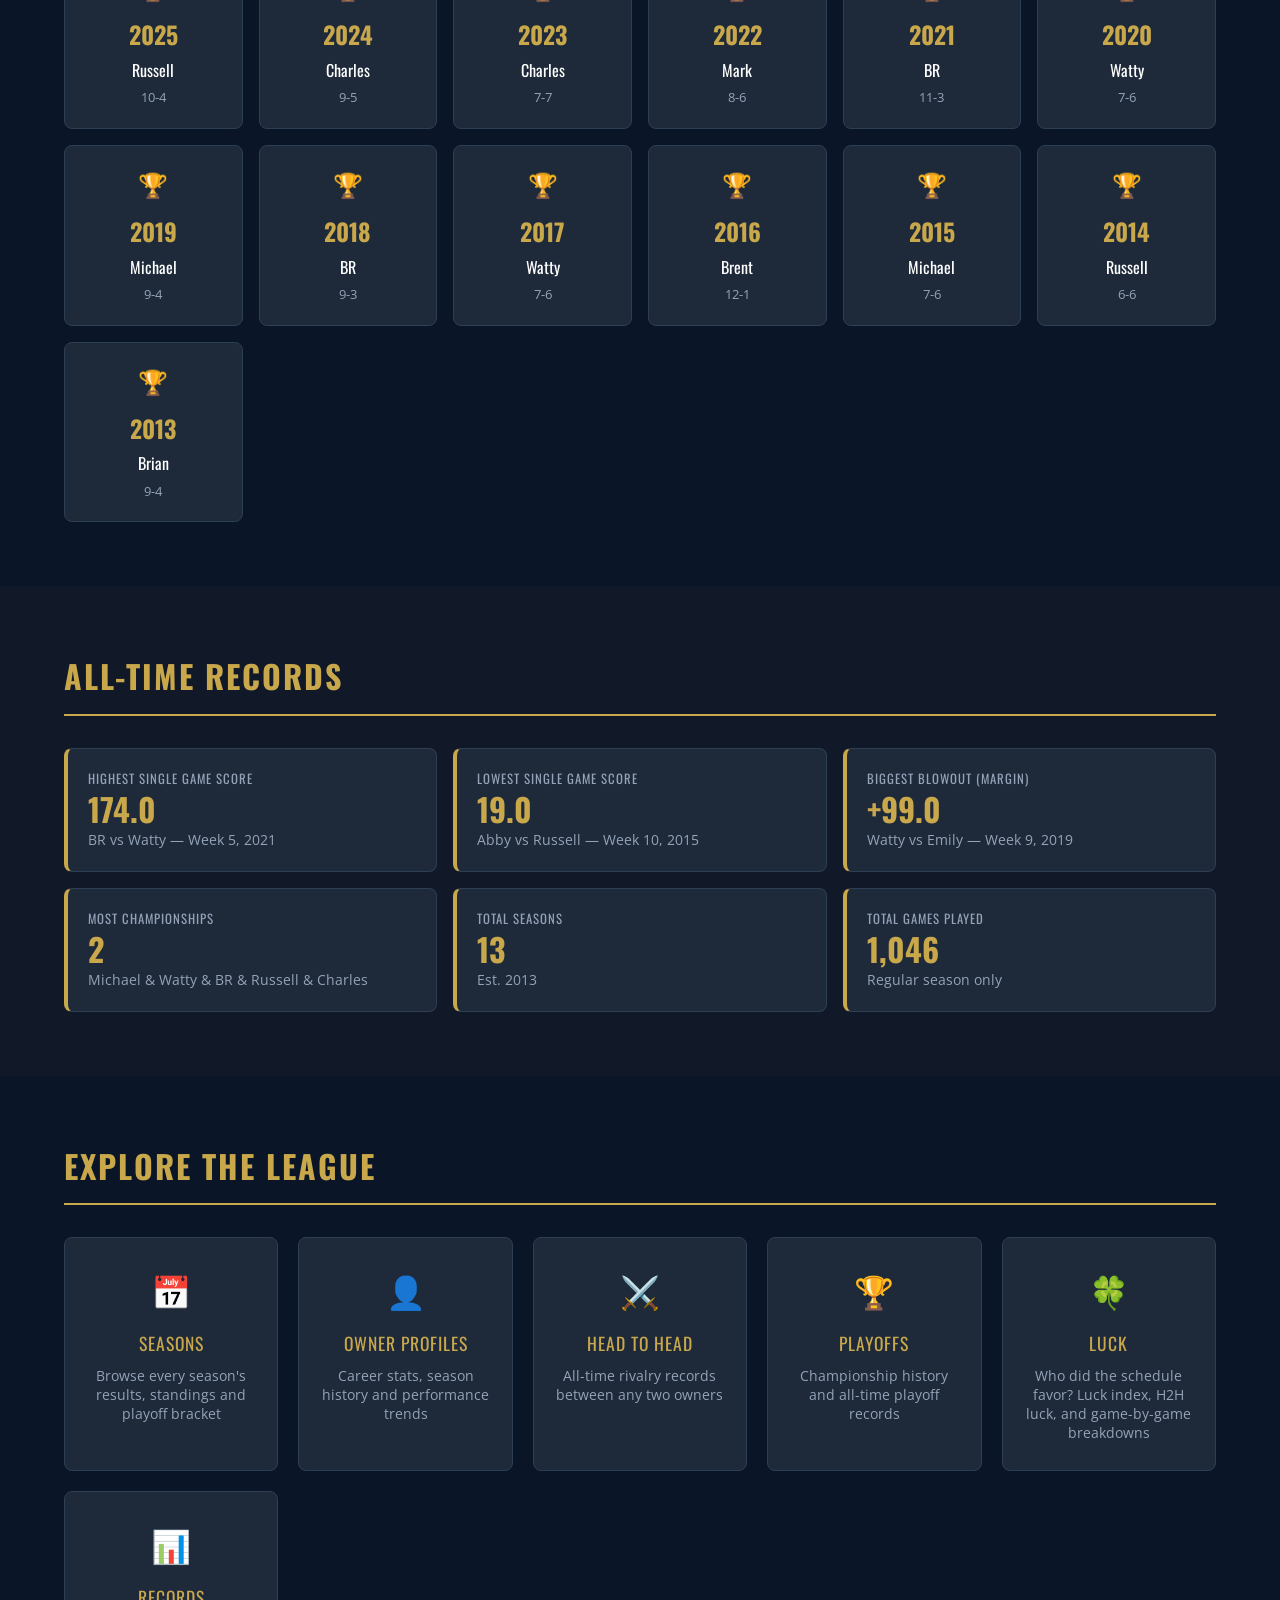
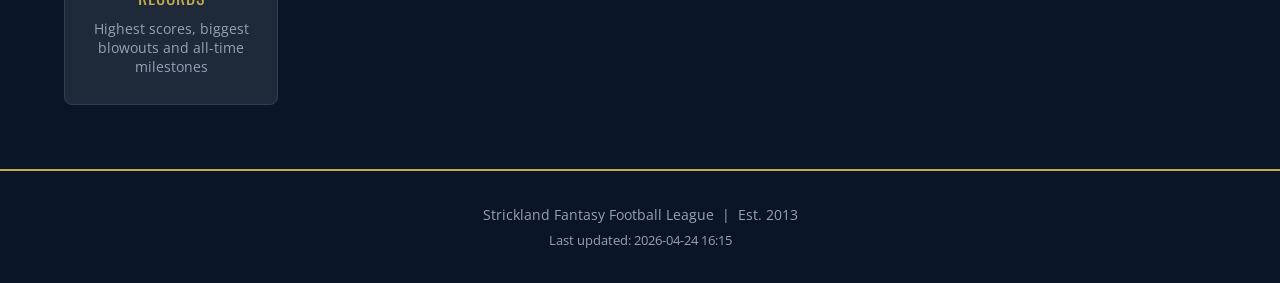
==== commit 9ac81cc8: "Add Luck page with full analytics Co-Authored-By: Claude Sonnet 4.6 <noreply@anthropic.com>" ====
--- a/index.html
+++ b/index.html
@@ -12,10 +12,10 @@
   <!-- NAVIGATION -->
   <nav class="navbar">
     <div class="nav-container">
-      <div class="nav-brand">
+      <a href="index.html" class="nav-brand">
         <img src="assets/logo.png" alt="SFFL Logo" class="nav-logo" />
         <span class="nav-title">SFFL</span>
-      </div>
+      </a>
       <button class="nav-hamburger" id="nav-hamburger" aria-label="Toggle navigation">
         <span></span><span></span><span></span>
       </button>
@@ -25,6 +25,7 @@
         <li><a href="owners.html">Owners</a></li>
         <li><a href="head-to-head.html">Head to Head</a></li>
         <li><a href="playoffs.html">Playoffs</a></li>
+        <li><a href="luck.html">Luck</a></li>
         <li><a href="records.html">Records</a></li>
       </ul>
     </div>
@@ -123,6 +124,11 @@
           <div class="nav-card-title">Playoffs</div>
           <div class="nav-card-desc">Championship history and all-time playoff records</div>
         </a>
+        <a href="luck.html" class="nav-card">
+          <div class="nav-card-icon">🍀</div>
+          <div class="nav-card-title">Luck</div>
+          <div class="nav-card-desc">Who did the schedule favor? Luck index, H2H luck, and game-by-game breakdowns</div>
+        </a>
         <a href="records.html" class="nav-card">
           <div class="nav-card-icon">📊</div>
           <div class="nav-card-title">Records</div>
--- a/assets/css/style.css
+++ b/assets/css/style.css
@@ -103,6 +103,8 @@
   display: flex;
   align-items: center;
   gap: 12px;
+  text-decoration: none;
+  color: inherit;
 }
 
 .nav-logo {
@@ -405,6 +407,65 @@
   font-size: 0.85rem;
   color: var(--text-muted);
   margin-top: 4px;
+}
+
+/* ============================================================
+   RECORD CALLOUT CARDS (Records page top highlights)
+   ============================================================ */
+
+.record-callouts-grid {
+  display: grid;
+  grid-template-columns: repeat(auto-fill, minmax(220px, 1fr));
+  gap: 16px;
+}
+
+.record-callout-card {
+  background-color: var(--card);
+  border: 1px solid var(--border);
+  border-top: 3px solid var(--secondary);
+  border-radius: 8px;
+  padding: 20px 18px;
+  text-align: center;
+  transition: transform 0.15s, box-shadow 0.15s;
+}
+
+.record-callout-card:hover {
+  transform: translateY(-2px);
+  box-shadow: 0 6px 20px rgba(0, 0, 0, 0.3);
+}
+
+.rcc-icon {
+  font-size: 1.6rem;
+  margin-bottom: 8px;
+}
+
+.rcc-label {
+  font-family: 'Oswald', sans-serif;
+  font-size: 0.75rem;
+  text-transform: uppercase;
+  letter-spacing: 1px;
+  color: var(--text-muted);
+  margin-bottom: 8px;
+}
+
+.rcc-value {
+  font-family: 'Oswald', sans-serif;
+  font-size: 1.9rem;
+  font-weight: 700;
+  line-height: 1;
+  margin-bottom: 6px;
+}
+
+.rcc-detail {
+  font-size: 0.9rem;
+  font-weight: 600;
+  color: var(--text);
+  margin-bottom: 4px;
+}
+
+.rcc-sub {
+  font-size: 0.78rem;
+  color: var(--text-muted);
 }
 
 /* ============================================================
@@ -1685,4 +1746,143 @@
   .season-champion-name {
     font-size: 1.5rem;
   }
+}
+
+/* ============================================================
+   LUCK PAGE
+   ============================================================ */
+
+.luck-tiles {
+  display: grid;
+  grid-template-columns: repeat(4, 1fr);
+  gap: 16px;
+}
+
+.luck-tile {
+  background: var(--card);
+  border: 1px solid var(--border);
+  border-radius: 8px;
+  padding: 20px 16px;
+  text-align: center;
+}
+
+.luck-tile-emoji {
+  font-size: 1.8rem;
+  margin-bottom: 8px;
+}
+
+.luck-tile-value {
+  font-family: 'Oswald', sans-serif;
+  font-size: 1.6rem;
+  font-weight: 700;
+  color: var(--secondary);
+  line-height: 1.2;
+}
+
+.luck-tile-label {
+  font-size: 0.72rem;
+  color: var(--text-muted);
+  text-transform: uppercase;
+  letter-spacing: 1px;
+  margin-top: 6px;
+}
+
+.luck-tile-sub {
+  font-size: 0.78rem;
+  color: var(--text-muted);
+  margin-top: 6px;
+  line-height: 1.4;
+}
+
+.luck-charts-row {
+  display: grid;
+  grid-template-columns: 1fr 1fr;
+  gap: 32px;
+  align-items: start;
+}
+
+.luck-chart-wrap {
+  background: var(--card);
+  border: 1px solid var(--border);
+  border-radius: 8px;
+  padding: 24px;
+}
+
+.luck-chart-title {
+  font-family: 'Oswald', sans-serif;
+  font-size: 0.9rem;
+  color: var(--secondary);
+  text-transform: uppercase;
+  letter-spacing: 1px;
+  margin-bottom: 16px;
+}
+
+.luck-badge {
+  display: inline-block;
+  padding: 3px 10px;
+  border-radius: 12px;
+  font-size: 0.78rem;
+  font-weight: 600;
+  white-space: nowrap;
+}
+
+.luck-badge.lucky {
+  background: rgba(34, 197, 94, 0.18);
+  color: #22c55e;
+}
+
+.luck-badge.unlucky {
+  background: rgba(239, 68, 68, 0.18);
+  color: #ef4444;
+}
+
+.luck-owner-grid {
+  display: grid;
+  grid-template-columns: 1fr 1fr;
+  gap: 32px;
+}
+
+.luck-heatmap-table {
+  width: 100%;
+  border-collapse: separate;
+  border-spacing: 0 4px;
+}
+
+.luck-heatmap-table thead th {
+  padding: 6px 12px;
+  font-family: 'Oswald', sans-serif;
+  font-size: 0.8rem;
+  color: var(--text-muted);
+  text-transform: uppercase;
+  letter-spacing: 0.5px;
+  border-bottom: 1px solid var(--border);
+}
+
+.luck-selector-row {
+  display: flex;
+  align-items: center;
+  gap: 16px;
+  flex-wrap: wrap;
+}
+
+.luck-selector-label {
+  font-family: 'Oswald', sans-serif;
+  font-size: 1rem;
+  color: var(--text-muted);
+  text-transform: uppercase;
+  letter-spacing: 1px;
+}
+
+@media (max-width: 768px) {
+  .luck-tiles {
+    grid-template-columns: repeat(2, 1fr);
+  }
+
+  .luck-charts-row {
+    grid-template-columns: 1fr;
+  }
+
+  .luck-owner-grid {
+    grid-template-columns: 1fr;
+  }
 }
